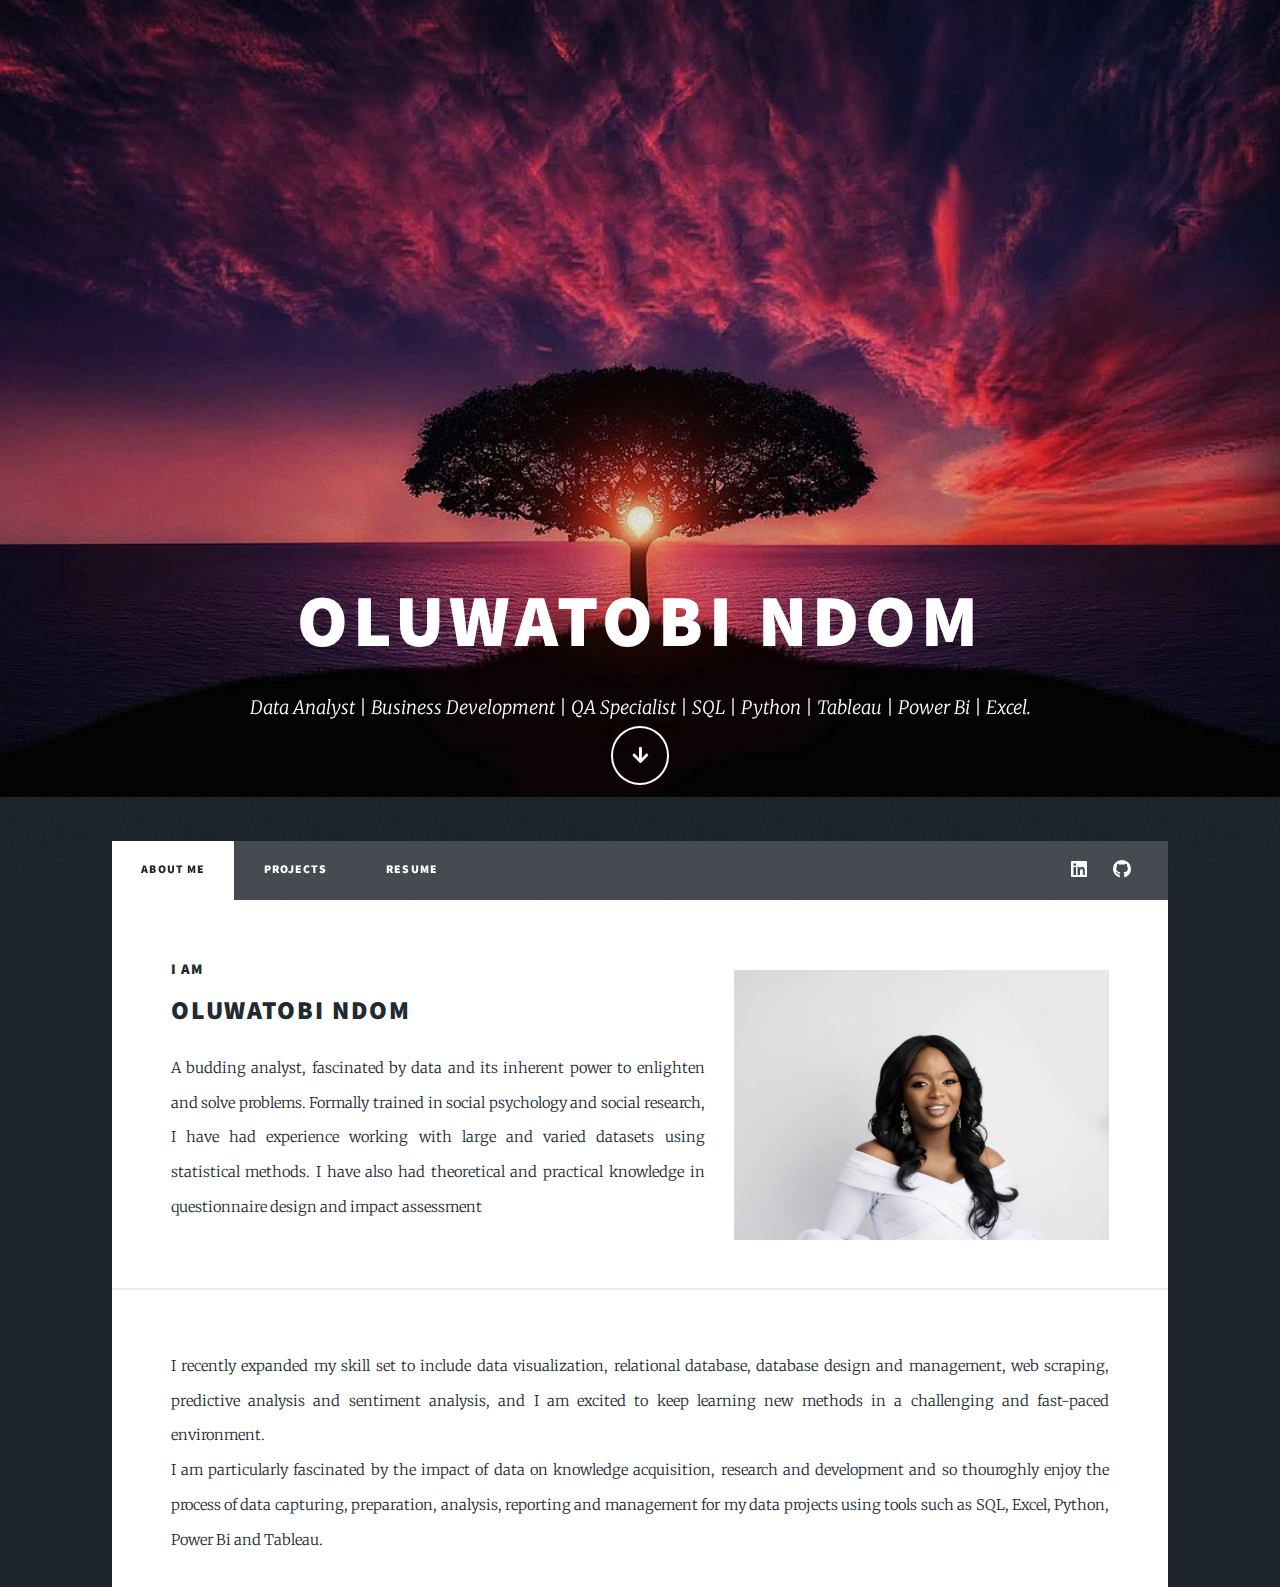
==== index.html @ 174c461f "Update index.html" ====
<!DOCTYPE HTML>

<html>
	<head>
		<title>Oluwatobi Ndom</title>
		<meta charset="utf-8" />
		<meta name="viewport" content="width=device-width, initial-scale=1, user-scalable=no" />
		<link rel="stylesheet" href="assets/css/main.css" />
		<noscript><link rel="stylesheet" href="assets/css/noscript.css" /></noscript>
	</head>
	<body class="is-preload">

		<!-- Wrapper -->
			<div id="wrapper" >

				<!-- Intro -->
					<div id="intro">
						<h1>Oluwatobi Ndom<br />
						</h1>
						<p>Data Analyst | Business Development | QA Specialist | SQL | Python | Tableau | Power Bi | Excel.
						<p>
								
						<ul class="actions">
							<li><a href="#header" class="button icon solid solo fa-arrow-down scrolly">Continue</a></li>
						</ul>
					</div>

				<!-- Header -->
					<header id="header">
						<a href="Index.html" class="logo">Oluwatobi Ndom</a>
					</header>

				<!-- Nav -->
					<nav id="nav">
						<ul class="links">
							<li class="active"><a href="Index.html">About Me</a></li>
							<li><a  href="Projects.html">Projects</a></li>
							<li><a  href="Resume.html">Resume</a></li>
						
						</ul>
						<ul class="icons">
							<li><a href="https://www.linkedin.com/in/oluwatobindom/" class="icon brands fa-linkedin"><span class="label">fa-linkedin</span></a></li>
							<li><a href="https://github.com/tobitoke" class="icon brands fa-github"><span class="label">GitHub</span></a></li>
		
						</ul>
					</nav>

				<!-- Main -->
				<div id="main">

					<!-- Post -->
					<section class="banner-area">
						<div class="container">
							<div class="row fullscreen align-items-left justify-content-between">
								<div class="col-lg-10 col-md-10 col-xs-10 banner-right">
									
								
								</div>
								<div class="col-lg-10 col-md-10 col-xs-10 banner-right align-self-right">
									<p><span class="image right"><img src="images/BeautyPlus.jpg" alt="" /></span>
										<h4>I am</h4>
		
									<h2 class="mt-10 mb-20">Oluwatobi ndom</h2>
									<p>
										A budding analyst, fascinated by data and its inherent power to enlighten and solve problems. Formally trained in social psychology and social research, I have had experience working with large and varied datasets using statistical methods. I have also had theoretical and practical knowledge in questionnaire design and impact assessment
									</p>
								</div>
							</div>
						</div>
					</section>

					

						
								<!-- Post -->
							<section>
							<p>I recently expanded my skill set to include data visualization, relational database, database design and management, web scraping, predictive analysis and sentiment analysis, and I am excited to keep learning new methods in a challenging and fast-paced environment. </p>
							<p>I am particularly fascinated by the impact of data on knowledge acquisition, research and development and so thouroghly enjoy the process of data capturing, preparation, analysis, reporting and management for my data projects using tools such as SQL, Excel, Python, Power Bi and Tableau.</p>
							</article>

						

				

		<!-- Scripts -->
			<script src="assets/js/jquery.min.js"></script>
			<script src="assets/js/jquery.scrollex.min.js"></script>
			<script src="assets/js/jquery.scrolly.min.js"></script>
			<script src="assets/js/browser.min.js"></script>
			<script src="assets/js/breakpoints.min.js"></script>
			<script src="assets/js/util.js"></script>
			<script src="assets/js/main.js"></script>

	</body>
</html>
---- assets/css/main.css ----
@import url(fontawesome-all.min.css);
@import url("https://fonts.googleapis.com/css?family=Merriweather:300,700,300italic,700italic|Source+Sans+Pro:900");

/*
	Massively by HTML5 UP
	html5up.net | @ajlkn
	Free for personal and commercial use under the CCA 3.0 license (html5up.net/license)
*/

html, body, div, span, applet, object,
iframe, h1, h2, h3, h4, h5, h6, p, blockquote,
pre, a, abbr, acronym, address, big, cite,
code, del, dfn, em, img, ins, kbd, q, s, samp,
small, strike, strong, sub, sup, tt, var, b,
u, i, center, dl, dt, dd, ol, ul, li, fieldset,
form, label, legend, table, caption, tbody,
tfoot, thead, tr, th, td, article, aside,
canvas, details, embed, figure, figcaption,
footer, header, hgroup, menu, nav, output, ruby,
section, summary, time, mark, audio, video {
	margin: 0;
	padding: 0;
	border: 0;
	font-size: 100%;
	font: inherit;
	vertical-align: baseline;}

article, aside, details, figcaption, figure,
footer, header, hgroup, menu, nav, section {
	display: block;}

body {
	line-height: 1;
}

ol, ul {
	list-style: none;
}

blockquote, q {
	quotes: none;
}

	blockquote:before, blockquote:after, q:before, q:after {
		content: '';
		content: none;
	}

table {
	border-collapse: collapse;
	border-spacing: 0;
}

body {
	-webkit-text-size-adjust: none;
}

mark {
	background-color: transparent;
	color: inherit;
}

input::-moz-focus-inner {
	border: 0;
	padding: 0;
}

input, select, textarea {
	-moz-appearance: none;
	-webkit-appearance: none;
	-ms-appearance: none;
	appearance: none;
}

/* Basic */

	@-ms-viewport {
		width: device-width;
	}

	body {
		-ms-overflow-style: scrollbar;
	}

	@media screen and (max-width: 480px) {

		html, body {
			min-width: 320px;
		}

	}

	html {
		box-sizing: border-box;
	}

	*, *:before, *:after {
		box-sizing: inherit;
	}

	body {
		background-color: #1e252d;
	}

		body.is-preload *, body.is-preload *:before, body.is-preload *:after {
			-moz-animation: none !important;
			-webkit-animation: none !important;
			-ms-animation: none !important;
			animation: none !important;
			-moz-transition: none !important;
			-webkit-transition: none !important;
			-ms-transition: none !important;
			transition: none !important;
		}

/* Type */

	html {
		font-size: 16pt;
	}

		@media screen and (max-width: 1680px) {

			html {
				font-size: 12pt;
			}

		}

		@media screen and (max-width: 1280px) {

			html {
				font-size: 11pt;
			}

		}

		@media screen and (max-width: 360px) {

			html {
				font-size: 10pt;
			}

		}

	body {
		color: #212931;
	}

	body, input, select, textarea {
		font-family: "Merriweather", Georgia, serif;
		font-weight: 300;
		font-size: 1rem;
		line-height: 2.375;
	}

	a {
		-moz-transition: color 0.2s ease-in-out, background-color 0.2s ease-in-out, border-color 0.2s ease-in-out, box-shadow 0.2s ease-in-out;
		-webkit-transition: color 0.2s ease-in-out, background-color 0.2s ease-in-out, border-color 0.2s ease-in-out, box-shadow 0.2s ease-in-out;
		-ms-transition: color 0.2s ease-in-out, background-color 0.2s ease-in-out, border-color 0.2s ease-in-out, box-shadow 0.2s ease-in-out;
		transition: color 0.2s ease-in-out, background-color 0.2s ease-in-out, border-color 0.2s ease-in-out, box-shadow 0.2s ease-in-out;
		border-bottom: dotted 1px;
		text-decoration: none;
	}

		a:hover {
			border-bottom-color: transparent;
		}

	strong, b {
		font-weight: 600;
	}

	em, i {
		font-style: italic;
	}

	p {
		text-align: justify;
		margin: 0 0 0 0;
	}

	h1, h2, h3, h4, h5, h6 {
		font-family: "Source Sans Pro", Helvetica, sans-serif;
		font-weight: 900;
		line-height: 1.5;
		letter-spacing: 0.075em;
		text-transform: uppercase;
		margin: 0 0 1rem 0;
	}

		h1 a, h2 a, h3 a, h4 a, h5 a, h6 a {
			border-bottom: 0;
			color: inherit;
			text-decoration: none;
		}

	h1 {
		font-size: 4rem;
		line-height: 1.1;
		margin: 0 0 2rem 0;
	}

	h2 {
		font-size: 1.75rem;
		line-height: 1.3;
		margin: 0 0 1.5rem 0;
	}

	h3 {
		font-size: 1.25rem;
		margin: 0 0 1.5rem 0;
	}

	h4 {
		font-size: 1rem;
	}

	h5 {
		font-size: 0.9rem;
	}

	h6 {
		font-size: 0.8rem;
	}

	sub {
		font-size: 0.8rem;
		position: relative;
		top: 0.5rem;
	}

	sup {
		font-size: 0.8rem;
		position: relative;
		top: -0.5rem;
	}

	blockquote {
		border-left: solid 4px;
		font-style: italic;
		margin: 0 0 2rem 0;
		padding: 0.5rem 0 0.5rem 2rem;
	}

	code {
		border: solid 2px;
		font-family: "Courier New", monospace;
		font-size: 0.9rem;
		margin: 0 0.25rem;
		padding: 0.25rem 0.65rem;
	}

	pre {
		-webkit-overflow-scrolling: touch;
		font-family: "Courier New", monospace;
		font-size: 0.9rem;
		margin: 0 0 2rem 0;
	}

		pre code {
			display: block;
			line-height: 1.75;
			padding: 1rem 1.5rem;
			overflow-x: auto;
		}

	hr {
		border: 0;
		border-bottom: solid 2px;
		margin: 3rem 0;
	}

		hr.major {
			margin: 5rem 0;
		}

	.align-left {
		text-align: left;
	}

	.align-center {
		text-align: center;
	}

	.align-right {
		text-align: right;
	}

	input, select, textarea {
		color: #212931;
	}

	a {
		color: #212931;
		border-bottom-color: rgba(33, 41, 49, 0.5);
	}

		a:hover {
			border-bottom-color: transparent;
			color: #18bfef !important;
		}

	strong, b {
		color: #212931;
	}

	h1, h2, h3, h4, h5, h6 {
		color: #212931;
	}

	blockquote {
		border-left-color: #eeeeee;
	}

	code {
		background: rgba(220, 220, 220, 0.25);
		border-color: #eeeeee;
	}

	hr {
		border-bottom-color: #eeeeee;
	}

/* Row */

	.row {
		display: flex;
		flex-wrap: wrap;
		box-sizing: border-box;
		align-items: stretch;
	}

		.row > * {
			box-sizing: border-box;
		}

		.row.gtr-uniform > * > :last-child {
			margin-bottom: 0;
		}

		.row.aln-left {
			justify-content: flex-start;
		}

		.row.aln-center {
			justify-content: center;
		}

		.row.aln-right {
			justify-content: flex-end;
		}

		.row.aln-top {
			align-items: flex-start;
		}

		.row.aln-middle {
			align-items: center;
		}

		.row.aln-bottom {
			align-items: flex-end;
		}

		.row > .imp {
			order: -1;
		}

		.row > .col-1 {
			width: 8.33333%;
		}

		.row > .off-1 {
			margin-left: 8.33333%;
		}

		.row > .col-2 {
			width: 16.66667%;
		}

		.row > .off-2 {
			margin-left: 16.66667%;
		}

		.row > .col-3 {
			width: 25%;
		}

		.row > .off-3 {
			margin-left: 25%;
		}

		.row > .col-4 {
			width: 33.33333%;
		}

		.row > .off-4 {
			margin-left: 33.33333%;
		}

		.row > .col-5 {
			width: 41.66667%;
		}

		.row > .off-5 {
			margin-left: 41.66667%;
		}

		.row > .col-6 {
			width: 50%;
		}

		.row > .off-6 {
			margin-left: 50%;
		}

		.row > .col-7 {
			width: 58.33333%;
		}

		.row > .off-7 {
			margin-left: 58.33333%;
		}

		.row > .col-8 {
			width: 66.66667%;
		}

		.row > .off-8 {
			margin-left: 66.66667%;
		}

		.row > .col-9 {
			width: 75%;
		}

		.row > .off-9 {
			margin-left: 75%;
		}

		.row > .col-10 {
			width: 83.33333%;
		}

		.row > .off-10 {
			margin-left: 83.33333%;
		}

		.row > .col-11 {
			width: 91.66667%;
		}

		.row > .off-11 {
			margin-left: 91.66667%;
		}

		.row > .col-12 {
			width: 100%;
		}

		.row > .off-12 {
			margin-left: 100%;
		}

		.row.gtr-0 {
			margin-top: 0;
			margin-left: 0rem;
		}

			.row.gtr-0 > * {
				padding: 0 0 0 0rem;
			}

			.row.gtr-0.gtr-uniform {
				margin-top: 0rem;
			}

				.row.gtr-0.gtr-uniform > * {
					padding-top: 0rem;
				}

		.row.gtr-25 {
			margin-top: 0;
			margin-left: -0.375rem;
		}

			.row.gtr-25 > * {
				padding: 0 0 0 0.375rem;
			}

			.row.gtr-25.gtr-uniform {
				margin-top: -0.375rem;
			}

				.row.gtr-25.gtr-uniform > * {
					padding-top: 0.375rem;
				}

		.row.gtr-50 {
			margin-top: 0;
			margin-left: -0.75rem;
		}

			.row.gtr-50 > * {
				padding: 0 0 0 0.75rem;
			}

			.row.gtr-50.gtr-uniform {
				margin-top: -0.75rem;
			}

				.row.gtr-50.gtr-uniform > * {
					padding-top: 0.75rem;
				}

		.row {
			margin-top: 0;
			margin-left: -1.5rem;
		}

			.row > * {
				padding: 0 0 0 1.5rem;
			}

			.row.gtr-uniform {
				margin-top: -1.5rem;
			}

				.row.gtr-uniform > * {
					padding-top: 1.5rem;
				}

		.row.gtr-150 {
			margin-top: 0;
			margin-left: -2.25rem;
		}

			.row.gtr-150 > * {
				padding: 0 0 0 2.25rem;
			}

			.row.gtr-150.gtr-uniform {
				margin-top: -2.25rem;
			}

				.row.gtr-150.gtr-uniform > * {
					padding-top: 2.25rem;
				}

		.row.gtr-200 {
			margin-top: 0;
			margin-left: -3rem;
		}

			.row.gtr-200 > * {
				padding: 0 0 0 3rem;
			}

			.row.gtr-200.gtr-uniform {
				margin-top: -3rem;
			}

				.row.gtr-200.gtr-uniform > * {
					padding-top: 3rem;
				}

		@media screen and (max-width: 1680px) {

			.row {
				display: flex;
				flex-wrap: wrap;
				box-sizing: border-box;
				align-items: stretch;
			}

				.row > * {
					box-sizing: border-box;
				}

				.row.gtr-uniform > * > :last-child {
					margin-bottom: 0;
				}

				.row.aln-left {
					justify-content: flex-start;
				}

				.row.aln-center {
					justify-content: center;
				}

				.row.aln-right {
					justify-content: flex-end;
				}

				.row.aln-top {
					align-items: flex-start;
				}

				.row.aln-middle {
					align-items: center;
				}

				.row.aln-bottom {
					align-items: flex-end;
				}

				.row > .imp-xlarge {
					order: -1;
				}

				.row > .col-1-xlarge {
					width: 8.33333%;
				}

				.row > .off-1-xlarge {
					margin-left: 8.33333%;
				}

				.row > .col-2-xlarge {
					width: 16.66667%;
				}

				.row > .off-2-xlarge {
					margin-left: 16.66667%;
				}

				.row > .col-3-xlarge {
					width: 25%;
				}

				.row > .off-3-xlarge {
					margin-left: 25%;
				}

				.row > .col-4-xlarge {
					width: 33.33333%;
				}

				.row > .off-4-xlarge {
					margin-left: 33.33333%;
				}

				.row > .col-5-xlarge {
					width: 41.66667%;
				}

				.row > .off-5-xlarge {
					margin-left: 41.66667%;
				}

				.row > .col-6-xlarge {
					width: 50%;
				}

				.row > .off-6-xlarge {
					margin-left: 50%;
				}

				.row > .col-7-xlarge {
					width: 58.33333%;
				}

				.row > .off-7-xlarge {
					margin-left: 58.33333%;
				}

				.row > .col-8-xlarge {
					width: 66.66667%;
				}

				.row > .off-8-xlarge {
					margin-left: 66.66667%;
				}

				.row > .col-9-xlarge {
					width: 75%;
				}

				.row > .off-9-xlarge {
					margin-left: 75%;
				}

				.row > .col-10-xlarge {
					width: 83.33333%;
				}

				.row > .off-10-xlarge {
					margin-left: 83.33333%;
				}

				.row > .col-11-xlarge {
					width: 91.66667%;
				}

				.row > .off-11-xlarge {
					margin-left: 91.66667%;
				}

				.row > .col-12-xlarge {
					width: 100%;
				}

				.row > .off-12-xlarge {
					margin-left: 100%;
				}

				.row.gtr-0 {
					margin-top: 0;
					margin-left: 0rem;
				}

					.row.gtr-0 > * {
						padding: 0 0 0 0rem;
					}

					.row.gtr-0.gtr-uniform {
						margin-top: 0rem;
					}

						.row.gtr-0.gtr-uniform > * {
							padding-top: 0rem;
						}

				.row.gtr-25 {
					margin-top: 0;
					margin-left: -0.375rem;
				}

					.row.gtr-25 > * {
						padding: 0 0 0 0.375rem;
					}

					.row.gtr-25.gtr-uniform {
						margin-top: -0.375rem;
					}

						.row.gtr-25.gtr-uniform > * {
							padding-top: 0.375rem;
						}

				.row.gtr-50 {
					margin-top: 0;
					margin-left: -0.75rem;
				}

					.row.gtr-50 > * {
						padding: 0 0 0 0.75rem;
					}

					.row.gtr-50.gtr-uniform {
						margin-top: -0.75rem;
					}

						.row.gtr-50.gtr-uniform > * {
							padding-top: 0.75rem;
						}

				.row {
					margin-top: 0;
					margin-left: -1.5rem;
				}

					.row > * {
						padding: 0 0 0 1.5rem;
					}

					.row.gtr-uniform {
						margin-top: -1.5rem;
					}

						.row.gtr-uniform > * {
							padding-top: 1.5rem;
						}

				.row.gtr-150 {
					margin-top: 0;
					margin-left: -2.25rem;
				}

					.row.gtr-150 > * {
						padding: 0 0 0 2.25rem;
					}

					.row.gtr-150.gtr-uniform {
						margin-top: -2.25rem;
					}

						.row.gtr-150.gtr-uniform > * {
							padding-top: 2.25rem;
						}

				.row.gtr-200 {
					margin-top: 0;
					margin-left: -3rem;
				}

					.row.gtr-200 > * {
						padding: 0 0 0 3rem;
					}

					.row.gtr-200.gtr-uniform {
						margin-top: -3rem;
					}

						.row.gtr-200.gtr-uniform > * {
							padding-top: 3rem;
						}

		}

		@media screen and (max-width: 1280px) {

			.row {
				display: flex;
				flex-wrap: wrap;
				box-sizing: border-box;
				align-items: stretch;
			}

				.row > * {
					box-sizing: border-box;
				}

				.row.gtr-uniform > * > :last-child {
					margin-bottom: 0;
				}

				.row.aln-left {
					justify-content: flex-start;
				}

				.row.aln-center {
					justify-content: center;
				}

				.row.aln-right {
					justify-content: flex-end;
				}

				.row.aln-top {
					align-items: flex-start;
				}

				.row.aln-middle {
					align-items: center;
				}

				.row.aln-bottom {
					align-items: flex-end;
				}

				.row > .imp-large {
					order: -1;
				}

				.row > .col-1-large {
					width: 8.33333%;
				}

				.row > .off-1-large {
					margin-left: 8.33333%;
				}

				.row > .col-2-large {
					width: 16.66667%;
				}

				.row > .off-2-large {
					margin-left: 16.66667%;
				}

				.row > .col-3-large {
					width: 25%;
				}

				.row > .off-3-large {
					margin-left: 25%;
				}

				.row > .col-4-large {
					width: 33.33333%;
				}

				.row > .off-4-large {
					margin-left: 33.33333%;
				}

				.row > .col-5-large {
					width: 41.66667%;
				}

				.row > .off-5-large {
					margin-left: 41.66667%;
				}

				.row > .col-6-large {
					width: 50%;
				}

				.row > .off-6-large {
					margin-left: 50%;
				}

				.row > .col-7-large {
					width: 58.33333%;
				}

				.row > .off-7-large {
					margin-left: 58.33333%;
				}

				.row > .col-8-large {
					width: 66.66667%;
				}

				.row > .off-8-large {
					margin-left: 66.66667%;
				}

				.row > .col-9-large {
					width: 75%;
				}

				.row > .off-9-large {
					margin-left: 75%;
				}

				.row > .col-10-large {
					width: 83.33333%;
				}

				.row > .off-10-large {
					margin-left: 83.33333%;
				}

				.row > .col-11-large {
					width: 91.66667%;
				}

				.row > .off-11-large {
					margin-left: 91.66667%;
				}

				.row > .col-12-large {
					width: 100%;
				}

				.row > .off-12-large {
					margin-left: 100%;
				}

				.row.gtr-0 {
					margin-top: 0;
					margin-left: 0rem;
				}

					.row.gtr-0 > * {
						padding: 0 0 0 0rem;
					}

					.row.gtr-0.gtr-uniform {
						margin-top: 0rem;
					}

						.row.gtr-0.gtr-uniform > * {
							padding-top: 0rem;
						}

				.row.gtr-25 {
					margin-top: 0;
					margin-left: -0.375rem;
				}

					.row.gtr-25 > * {
						padding: 0 0 0 0.375rem;
					}

					.row.gtr-25.gtr-uniform {
						margin-top: -0.375rem;
					}

						.row.gtr-25.gtr-uniform > * {
							padding-top: 0.375rem;
						}

				.row.gtr-50 {
					margin-top: 0;
					margin-left: -0.75rem;
				}

					.row.gtr-50 > * {
						padding: 0 0 0 0.75rem;
					}

					.row.gtr-50.gtr-uniform {
						margin-top: -0.75rem;
					}

						.row.gtr-50.gtr-uniform > * {
							padding-top: 0.75rem;
						}

				.row {
					margin-top: 0;
					margin-left: -1.5rem;
				}

					.row > * {
						padding: 0 0 0 1.5rem;
					}

					.row.gtr-uniform {
						margin-top: -1.5rem;
					}

						.row.gtr-uniform > * {
							padding-top: 1.5rem;
						}

				.row.gtr-150 {
					margin-top: 0;
					margin-left: -2.25rem;
				}

					.row.gtr-150 > * {
						padding: 0 0 0 2.25rem;
					}

					.row.gtr-150.gtr-uniform {
						margin-top: -2.25rem;
					}

						.row.gtr-150.gtr-uniform > * {
							padding-top: 2.25rem;
						}

				.row.gtr-200 {
					margin-top: 0;
					margin-left: -3rem;
				}

					.row.gtr-200 > * {
						padding: 0 0 0 3rem;
					}

					.row.gtr-200.gtr-uniform {
						margin-top: -3rem;
					}

						.row.gtr-200.gtr-uniform > * {
							padding-top: 3rem;
						}

		}

		@media screen and (max-width: 980px) {

			.row {
				display: flex;
				flex-wrap: wrap;
				box-sizing: border-box;
				align-items: stretch;
			}

				.row > * {
					box-sizing: border-box;
				}

				.row.gtr-uniform > * > :last-child {
					margin-bottom: 0;
				}

				.row.aln-left {
					justify-content: flex-start;
				}

				.row.aln-center {
					justify-content: center;
				}

				.row.aln-right {
					justify-content: flex-end;
				}

				.row.aln-top {
					align-items: flex-start;
				}

				.row.aln-middle {
					align-items: center;
				}

				.row.aln-bottom {
					align-items: flex-end;
				}

				.row > .imp-medium {
					order: -1;
				}

				.row > .col-1-medium {
					width: 8.33333%;
				}

				.row > .off-1-medium {
					margin-left: 8.33333%;
				}

				.row > .col-2-medium {
					width: 16.66667%;
				}

				.row > .off-2-medium {
					margin-left: 16.66667%;
				}

				.row > .col-3-medium {
					width: 25%;
				}

				.row > .off-3-medium {
					margin-left: 25%;
				}

				.row > .col-4-medium {
					width: 33.33333%;
				}

				.row > .off-4-medium {
					margin-left: 33.33333%;
				}

				.row > .col-5-medium {
					width: 41.66667%;
				}

				.row > .off-5-medium {
					margin-left: 41.66667%;
				}

				.row > .col-6-medium {
					width: 50%;
				}

				.row > .off-6-medium {
					margin-left: 50%;
				}

				.row > .col-7-medium {
					width: 58.33333%;
				}

				.row > .off-7-medium {
					margin-left: 58.33333%;
				}

				.row > .col-8-medium {
					width: 66.66667%;
				}

				.row > .off-8-medium {
					margin-left: 66.66667%;
				}

				.row > .col-9-medium {
					width: 75%;
				}

				.row > .off-9-medium {
					margin-left: 75%;
				}

				.row > .col-10-medium {
					width: 83.33333%;
				}

				.row > .off-10-medium {
					margin-left: 83.33333%;
				}

				.row > .col-11-medium {
					width: 91.66667%;
				}

				.row > .off-11-medium {
					margin-left: 91.66667%;
				}

				.row > .col-12-medium {
					width: 100%;
				}

				.row > .off-12-medium {
					margin-left: 100%;
				}

				.row.gtr-0 {
					margin-top: 0;
					margin-left: 0rem;
				}

					.row.gtr-0 > * {
						padding: 0 0 0 0rem;
					}

					.row.gtr-0.gtr-uniform {
						margin-top: 0rem;
					}

						.row.gtr-0.gtr-uniform > * {
							padding-top: 0rem;
						}

				.row.gtr-25 {
					margin-top: 0;
					margin-left: -0.375rem;
				}

					.row.gtr-25 > * {
						padding: 0 0 0 0.375rem;
					}

					.row.gtr-25.gtr-uniform {
						margin-top: -0.375rem;
					}

						.row.gtr-25.gtr-uniform > * {
							padding-top: 0.375rem;
						}

				.row.gtr-50 {
					margin-top: 0;
					margin-left: -0.75rem;
				}

					.row.gtr-50 > * {
						padding: 0 0 0 0.75rem;
					}

					.row.gtr-50.gtr-uniform {
						margin-top: -0.75rem;
					}

						.row.gtr-50.gtr-uniform > * {
							padding-top: 0.75rem;
						}

				.row {
					margin-top: 0;
					margin-left: -1.5rem;
				}

					.row > * {
						padding: 0 0 0 1.5rem;
					}

					.row.gtr-uniform {
						margin-top: -1.5rem;
					}

						.row.gtr-uniform > * {
							padding-top: 1.5rem;
						}

				.row.gtr-150 {
					margin-top: 0;
					margin-left: -2.25rem;
				}

					.row.gtr-150 > * {
						padding: 0 0 0 2.25rem;
					}

					.row.gtr-150.gtr-uniform {
						margin-top: -2.25rem;
					}

						.row.gtr-150.gtr-uniform > * {
							padding-top: 2.25rem;
						}

				.row.gtr-200 {
					margin-top: 0;
					margin-left: -3rem;
				}

					.row.gtr-200 > * {
						padding: 0 0 0 3rem;
					}

					.row.gtr-200.gtr-uniform {
						margin-top: -3rem;
					}

						.row.gtr-200.gtr-uniform > * {
							padding-top: 3rem;
						}

		}

		@media screen and (max-width: 736px) {

			.row {
				display: flex;
				flex-wrap: wrap;
				box-sizing: border-box;
				align-items: stretch;
			}

				.row > * {
					box-sizing: border-box;
				}

				.row.gtr-uniform > * > :last-child {
					margin-bottom: 0;
				}

				.row.aln-left {
					justify-content: flex-start;
				}

				.row.aln-center {
					justify-content: center;
				}

				.row.aln-right {
					justify-content: flex-end;
				}

				.row.aln-top {
					align-items: flex-start;
				}

				.row.aln-middle {
					align-items: center;
				}

				.row.aln-bottom {
					align-items: flex-end;
				}

				.row > .imp-small {
					order: -1;
				}

				.row > .col-1-small {
					width: 8.33333%;
				}

				.row > .off-1-small {
					margin-left: 8.33333%;
				}

				.row > .col-2-small {
					width: 16.66667%;
				}

				.row > .off-2-small {
					margin-left: 16.66667%;
				}

				.row > .col-3-small {
					width: 25%;
				}

				.row > .off-3-small {
					margin-left: 25%;
				}

				.row > .col-4-small {
					width: 33.33333%;
				}

				.row > .off-4-small {
					margin-left: 33.33333%;
				}

				.row > .col-5-small {
					width: 41.66667%;
				}

				.row > .off-5-small {
					margin-left: 41.66667%;
				}

				.row > .col-6-small {
					width: 50%;
				}

				.row > .off-6-small {
					margin-left: 50%;
				}

				.row > .col-7-small {
					width: 58.33333%;
				}

				.row > .off-7-small {
					margin-left: 58.33333%;
				}

				.row > .col-8-small {
					width: 66.66667%;
				}

				.row > .off-8-small {
					margin-left: 66.66667%;
				}

				.row > .col-9-small {
					width: 75%;
				}

				.row > .off-9-small {
					margin-left: 75%;
				}

				.row > .col-10-small {
					width: 83.33333%;
				}

				.row > .off-10-small {
					margin-left: 83.33333%;
				}

				.row > .col-11-small {
					width: 91.66667%;
				}

				.row > .off-11-small {
					margin-left: 91.66667%;
				}

				.row > .col-12-small {
					width: 100%;
				}

				.row > .off-12-small {
					margin-left: 100%;
				}

				.row.gtr-0 {
					margin-top: 0;
					margin-left: 0rem;
				}

					.row.gtr-0 > * {
						padding: 0 0 0 0rem;
					}

					.row.gtr-0.gtr-uniform {
						margin-top: 0rem;
					}

						.row.gtr-0.gtr-uniform > * {
							padding-top: 0rem;
						}

				.row.gtr-25 {
					margin-top: 0;
					margin-left: -0.375rem;
				}

					.row.gtr-25 > * {
						padding: 0 0 0 0.375rem;
					}

					.row.gtr-25.gtr-uniform {
						margin-top: -0.375rem;
					}

						.row.gtr-25.gtr-uniform > * {
							padding-top: 0.375rem;
						}

				.row.gtr-50 {
					margin-top: 0;
					margin-left: -0.75rem;
				}

					.row.gtr-50 > * {
						padding: 0 0 0 0.75rem;
					}

					.row.gtr-50.gtr-uniform {
						margin-top: -0.75rem;
					}

						.row.gtr-50.gtr-uniform > * {
							padding-top: 0.75rem;
						}

				.row {
					margin-top: 0;
					margin-left: -1.5rem;
				}

					.row > * {
						padding: 0 0 0 1.5rem;
					}

					.row.gtr-uniform {
						margin-top: -1.5rem;
					}

						.row.gtr-uniform > * {
							padding-top: 1.5rem;
						}

				.row.gtr-150 {
					margin-top: 0;
					margin-left: -2.25rem;
				}

					.row.gtr-150 > * {
						padding: 0 0 0 2.25rem;
					}

					.row.gtr-150.gtr-uniform {
						margin-top: -2.25rem;
					}

						.row.gtr-150.gtr-uniform > * {
							padding-top: 2.25rem;
						}

				.row.gtr-200 {
					margin-top: 0;
					margin-left: -3rem;
				}

					.row.gtr-200 > * {
						padding: 0 0 0 3rem;
					}

					.row.gtr-200.gtr-uniform {
						margin-top: -3rem;
					}

						.row.gtr-200.gtr-uniform > * {
							padding-top: 3rem;
						}

		}

		@media screen and (max-width: 480px) {

			.row {
				display: flex;
				flex-wrap: wrap;
				box-sizing: border-box;
				align-items: stretch;
			}

				.row > * {
					box-sizing: border-box;
				}

				.row.gtr-uniform > * > :last-child {
					margin-bottom: 0;
				}

				.row.aln-left {
					justify-content: flex-start;
				}

				.row.aln-center {
					justify-content: center;
				}

				.row.aln-right {
					justify-content: flex-end;
				}

				.row.aln-top {
					align-items: flex-start;
				}

				.row.aln-middle {
					align-items: center;
				}

				.row.aln-bottom {
					align-items: flex-end;
				}

				.row > .imp-xsmall {
					order: -1;
				}

				.row > .col-1-xsmall {
					width: 8.33333%;
				}

				.row > .off-1-xsmall {
					margin-left: 8.33333%;
				}

				.row > .col-2-xsmall {
					width: 16.66667%;
				}

				.row > .off-2-xsmall {
					margin-left: 16.66667%;
				}

				.row > .col-3-xsmall {
					width: 25%;
				}

				.row > .off-3-xsmall {
					margin-left: 25%;
				}

				.row > .col-4-xsmall {
					width: 33.33333%;
				}

				.row > .off-4-xsmall {
					margin-left: 33.33333%;
				}

				.row > .col-5-xsmall {
					width: 41.66667%;
				}

				.row > .off-5-xsmall {
					margin-left: 41.66667%;
				}

				.row > .col-6-xsmall {
					width: 50%;
				}

				.row > .off-6-xsmall {
					margin-left: 50%;
				}

				.row > .col-7-xsmall {
					width: 58.33333%;
				}

				.row > .off-7-xsmall {
					margin-left: 58.33333%;
				}

				.row > .col-8-xsmall {
					width: 66.66667%;
				}

				.row > .off-8-xsmall {
					margin-left: 66.66667%;
				}

				.row > .col-9-xsmall {
					width: 75%;
				}

				.row > .off-9-xsmall {
					margin-left: 75%;
				}

				.row > .col-10-xsmall {
					width: 83.33333%;
				}

				.row > .off-10-xsmall {
					margin-left: 83.33333%;
				}

				.row > .col-11-xsmall {
					width: 91.66667%;
				}

				.row > .off-11-xsmall {
					margin-left: 91.66667%;
				}

				.row > .col-12-xsmall {
					width: 100%;
				}

				.row > .off-12-xsmall {
					margin-left: 100%;
				}

				.row.gtr-0 {
					margin-top: 0;
					margin-left: 0rem;
				}

					.row.gtr-0 > * {
						padding: 0 0 0 0rem;
					}

					.row.gtr-0.gtr-uniform {
						margin-top: 0rem;
					}

						.row.gtr-0.gtr-uniform > * {
							padding-top: 0rem;
						}

				.row.gtr-25 {
					margin-top: 0;
					margin-left: -0.375rem;
				}

					.row.gtr-25 > * {
						padding: 0 0 0 0.375rem;
					}

					.row.gtr-25.gtr-uniform {
						margin-top: -0.375rem;
					}

						.row.gtr-25.gtr-uniform > * {
							padding-top: 0.375rem;
						}

				.row.gtr-50 {
					margin-top: 0;
					margin-left: -0.75rem;
				}

					.row.gtr-50 > * {
						padding: 0 0 0 0.75rem;
					}

					.row.gtr-50.gtr-uniform {
						margin-top: -0.75rem;
					}

						.row.gtr-50.gtr-uniform > * {
							padding-top: 0.75rem;
						}

				.row {
					margin-top: 0;
					margin-left: -1.5rem;
				}

					.row > * {
						padding: 0 0 0 1.5rem;
					}

					.row.gtr-uniform {
						margin-top: -1.5rem;
					}

						.row.gtr-uniform > * {
							padding-top: 1.5rem;
						}

				.row.gtr-150 {
					margin-top: 0;
					margin-left: -2.25rem;
				}

					.row.gtr-150 > * {
						padding: 0 0 0 2.25rem;
					}

					.row.gtr-150.gtr-uniform {
						margin-top: -2.25rem;
					}

						.row.gtr-150.gtr-uniform > * {
							padding-top: 2.25rem;
						}

				.row.gtr-200 {
					margin-top: 0;
					margin-left: -3rem;
				}

					.row.gtr-200 > * {
						padding: 0 0 0 3rem;
					}

					.row.gtr-200.gtr-uniform {
						margin-top: -3rem;
					}

						.row.gtr-200.gtr-uniform > * {
							padding-top: 3rem;
						}

		}

		@media screen and (max-width: 360px) {

			.row {
				display: flex;
				flex-wrap: wrap;
				box-sizing: border-box;
				align-items: stretch;
			}

				.row > * {
					box-sizing: border-box;
				}

				.row.gtr-uniform > * > :last-child {
					margin-bottom: 0;
				}

				.row.aln-left {
					justify-content: flex-start;
				}

				.row.aln-center {
					justify-content: center;
				}

				.row.aln-right {
					justify-content: flex-end;
				}

				.row.aln-top {
					align-items: flex-start;
				}

				.row.aln-middle {
					align-items: center;
				}

				.row.aln-bottom {
					align-items: flex-end;
				}

				.row > .imp-xxsmall {
					order: -1;
				}

				.row > .col-1-xxsmall {
					width: 8.33333%;
				}

				.row > .off-1-xxsmall {
					margin-left: 8.33333%;
				}

				.row > .col-2-xxsmall {
					width: 16.66667%;
				}

				.row > .off-2-xxsmall {
					margin-left: 16.66667%;
				}

				.row > .col-3-xxsmall {
					width: 25%;
				}

				.row > .off-3-xxsmall {
					margin-left: 25%;
				}

				.row > .col-4-xxsmall {
					width: 33.33333%;
				}

				.row > .off-4-xxsmall {
					margin-left: 33.33333%;
				}

				.row > .col-5-xxsmall {
					width: 41.66667%;
				}

				.row > .off-5-xxsmall {
					margin-left: 41.66667%;
				}

				.row > .col-6-xxsmall {
					width: 50%;
				}

				.row > .off-6-xxsmall {
					margin-left: 50%;
				}

				.row > .col-7-xxsmall {
					width: 58.33333%;
				}

				.row > .off-7-xxsmall {
					margin-left: 58.33333%;
				}

				.row > .col-8-xxsmall {
					width: 66.66667%;
				}

				.row > .off-8-xxsmall {
					margin-left: 66.66667%;
				}

				.row > .col-9-xxsmall {
					width: 75%;
				}

				.row > .off-9-xxsmall {
					margin-left: 75%;
				}

				.row > .col-10-xxsmall {
					width: 83.33333%;
				}

				.row > .off-10-xxsmall {
					margin-left: 83.33333%;
				}

				.row > .col-11-xxsmall {
					width: 91.66667%;
				}

				.row > .off-11-xxsmall {
					margin-left: 91.66667%;
				}

				.row > .col-12-xxsmall {
					width: 100%;
				}

				.row > .off-12-xxsmall {
					margin-left: 100%;
				}

				.row.gtr-0 {
					margin-top: 0;
					margin-left: 0rem;
				}

					.row.gtr-0 > * {
						padding: 0 0 0 0rem;
					}

					.row.gtr-0.gtr-uniform {
						margin-top: 0rem;
					}

						.row.gtr-0.gtr-uniform > * {
							padding-top: 0rem;
						}

				.row.gtr-25 {
					margin-top: 0;
					margin-left: -0.375rem;
				}

					.row.gtr-25 > * {
						padding: 0 0 0 0.375rem;
					}

					.row.gtr-25.gtr-uniform {
						margin-top: -0.375rem;
					}

						.row.gtr-25.gtr-uniform > * {
							padding-top: 0.375rem;
						}

				.row.gtr-50 {
					margin-top: 0;
					margin-left: -0.75rem;
				}

					.row.gtr-50 > * {
						padding: 0 0 0 0.75rem;
					}

					.row.gtr-50.gtr-uniform {
						margin-top: -0.75rem;
					}

						.row.gtr-50.gtr-uniform > * {
							padding-top: 0.75rem;
						}

				.row {
					margin-top: 0;
					margin-left: -1.5rem;
				}

					.row > * {
						padding: 0 0 0 1.5rem;
					}

					.row.gtr-uniform {
						margin-top: -1.5rem;
					}

						.row.gtr-uniform > * {
							padding-top: 1.5rem;
						}

				.row.gtr-150 {
					margin-top: 0;
					margin-left: -2.25rem;
				}

					.row.gtr-150 > * {
						padding: 0 0 0 2.25rem;
					}

					.row.gtr-150.gtr-uniform {
						margin-top: -2.25rem;
					}

						.row.gtr-150.gtr-uniform > * {
							padding-top: 2.25rem;
						}

				.row.gtr-200 {
					margin-top: 0;
					margin-left: -3rem;
				}

					.row.gtr-200 > * {
						padding: 0 0 0 3rem;
					}

					.row.gtr-200.gtr-uniform {
						margin-top: -3rem;
					}

						.row.gtr-200.gtr-uniform > * {
							padding-top: 3rem;
						}

		}

/* Box */

	.box {
		border: solid 2px;
		margin-bottom: 2rem;
		padding: 1.5rem;
	}

		.box > :last-child,
		.box > :last-child > :last-child,
		.box > :last-child > :last-child > :last-child {
			margin-bottom: 0;
		}

		.box.alt {
			border: 0;
			border-radius: 0;
			padding: 0;
		}

	.box {
		border-color: #eeeeee;
	}

/* Button */

	input[type="submit"],
	input[type="reset"],
	input[type="button"],
	button,
	.button {
		-moz-appearance: none;
		-webkit-appearance: none;
		-ms-appearance: none;
		appearance: none;
		-moz-transition: background-color 0.2s ease-in-out, box-shadow 0.2s ease-in-out, color 0.2s ease-in-out;
		-webkit-transition: background-color 0.2s ease-in-out, box-shadow 0.2s ease-in-out, color 0.2s ease-in-out;
		-ms-transition: background-color 0.2s ease-in-out, box-shadow 0.2s ease-in-out, color 0.2s ease-in-out;
		transition: background-color 0.2s ease-in-out, box-shadow 0.2s ease-in-out, color 0.2s ease-in-out;
		border: 0;
		border-radius: 0;
		cursor: pointer;
		display: inline-block;
		font-family: "Source Sans Pro", Helvetica, sans-serif;
		font-size: 0.8rem;
		font-weight: 900;
		letter-spacing: 0.075em;
		height: 3rem;
		line-height: 3rem;
		padding: 0 2rem;
		text-align: center;
		text-decoration: none;
		text-transform: uppercase;
		white-space: nowrap;
	}

		input[type="submit"].icon:before,
		input[type="reset"].icon:before,
		input[type="button"].icon:before,
		button.icon:before,
		.button.icon:before {
			margin-right: 0.5rem;
		}

		input[type="submit"].icon.solo,
		input[type="reset"].icon.solo,
		input[type="button"].icon.solo,
		button.icon.solo,
		.button.icon.solo {
			position: relative;
			width: 4rem;
			height: 4rem;
			line-height: 4rem;
			border-radius: 4rem;
			text-indent: 4rem;
			overflow: hidden;
			padding: 0;
			white-space: nowrap;
		}

			input[type="submit"].icon.solo:before,
			input[type="reset"].icon.solo:before,
			input[type="button"].icon.solo:before,
			button.icon.solo:before,
			.button.icon.solo:before {
				position: absolute;
				display: block;
				top: 0;
				left: 0;
				width: inherit;
				height: inherit;
				line-height: inherit;
				font-size: 1.25rem;
				margin-right: 0;
				text-align: center;
				text-indent: 0;
			}

		input[type="submit"].fit,
		input[type="reset"].fit,
		input[type="button"].fit,
		button.fit,
		.button.fit {
			width: 100%;
		}

		input[type="submit"].small,
		input[type="reset"].small,
		input[type="button"].small,
		button.small,
		.button.small {
			font-size: 0.7rem;
			height: 2.5rem;
			line-height: 2.5rem;
			padding: 0 1.5rem;
		}

		input[type="submit"].large,
		input[type="reset"].large,
		input[type="button"].large,
		button.large,
		.button.large {
			font-size: 0.9rem;
			height: 3.5rem;
			line-height: 3.5rem;
			padding: 0 2.75rem;
		}

		@media screen and (max-width: 980px) {

			input[type="submit"],
			input[type="reset"],
			input[type="button"],
			button,
			.button {
				font-size: 0.9rem;
				height: 3.25rem;
				line-height: 3.25rem;
			}

				input[type="submit"].large,
				input[type="reset"].large,
				input[type="button"].large,
				button.large,
				.button.large {
					font-size: 1rem;
					height: 3.75rem;
					line-height: 3.75rem;
				}

		}

		input[type="submit"].disabled, input[type="submit"]:disabled,
		input[type="reset"].disabled,
		input[type="reset"]:disabled,
		input[type="button"].disabled,
		input[type="button"]:disabled,
		button.disabled,
		button:disabled,
		.button.disabled,
		.button:disabled {
			pointer-events: none;
			opacity: 0.25;
		}

	input[type="submit"],
	input[type="reset"],
	input[type="button"],
	button,
	.button {
		background-color: transparent;
		box-shadow: inset 0 0 0 2px #212931;
		color: #212931 !important;
	}

		input[type="submit"]:hover,
		input[type="reset"]:hover,
		input[type="button"]:hover,
		button:hover,
		.button:hover {
			box-shadow: inset 0 0 0 2px #18bfef;
			color: #18bfef !important;
		}

		input[type="submit"].primary,
		input[type="reset"].primary,
		input[type="button"].primary,
		button.primary,
		.button.primary {
			background-color: #212931;
			box-shadow: none;
			color: #ffffff !important;
		}

			input[type="submit"].primary:hover,
			input[type="reset"].primary:hover,
			input[type="button"].primary:hover,
			button.primary:hover,
			.button.primary:hover {
				background-color: #18bfef;
			}

/* Form */

	form {
		margin: 0 0 2rem 0;
	}

		form > :last-child {
			margin-bottom: 0;
		}

		form > .fields {
			display: -moz-flex;
			display: -webkit-flex;
			display: -ms-flex;
			display: flex;
			-moz-flex-wrap: wrap;
			-webkit-flex-wrap: wrap;
			-ms-flex-wrap: wrap;
			flex-wrap: wrap;
			width: calc(100% + 3rem);
			margin: -1.5rem 0 2rem -1.5rem;
		}

			form > .fields > .field {
				-moz-flex-grow: 0;
				-webkit-flex-grow: 0;
				-ms-flex-grow: 0;
				flex-grow: 0;
				-moz-flex-shrink: 0;
				-webkit-flex-shrink: 0;
				-ms-flex-shrink: 0;
				flex-shrink: 0;
				padding: 1.5rem 0 0 1.5rem;
				width: calc(100% - 1.5rem);
			}

				form > .fields > .field.half {
					width: calc(50% - 0.75rem);
				}

				form > .fields > .field.third {
					width: calc(100%/3 - 0.5rem);
				}

				form > .fields > .field.quarter {
					width: calc(25% - 0.375rem);
				}

		@media screen and (max-width: 480px) {

			form > .fields {
				width: calc(100% + 3rem);
				margin: -1.5rem 0 2rem -1.5rem;
			}

				form > .fields > .field {
					padding: 1.5rem 0 0 1.5rem;
					width: calc(100% - 1.5rem);
				}

					form > .fields > .field.half {
						width: calc(100% - 1.5rem);
					}

					form > .fields > .field.third {
						width: calc(100% - 1.5rem);
					}

					form > .fields > .field.quarter {
						width: calc(100% - 1.5rem);
					}

		}

	label {
		display: block;
		font-family: "Source Sans Pro", Helvetica, sans-serif;
		font-weight: 900;
		line-height: 1.5;
		letter-spacing: 0.075em;
		font-size: 0.8rem;
		text-transform: uppercase;
		margin: 0 0 0.75rem 0;
	}

		@media screen and (max-width: 980px) {

			label {
				font-size: 0.9rem;
			}

		}

	input[type="text"],
	input[type="password"],
	input[type="email"],
	select,
	textarea {
		-moz-appearance: none;
		-webkit-appearance: none;
		-ms-appearance: none;
		appearance: none;
		background: transparent;
		border-radius: 0;
		border: solid 2px;
		color: inherit;
		display: block;
		outline: 0;
		padding: 0 1rem;
		text-decoration: none;
		width: 100%;
	}

		input[type="text"]:invalid,
		input[type="password"]:invalid,
		input[type="email"]:invalid,
		select:invalid,
		textarea:invalid {
			box-shadow: none;
		}

	select {
		background-size: 1.25rem;
		background-repeat: no-repeat;
		background-position: calc(100% - 1rem) center;
		height: 3rem;
		padding-right: 3rem;
		text-overflow: ellipsis;
	}

		select:focus::-ms-value {
			background-color: transparent;
		}

		select::-ms-expand {
			display: none;
		}

	input[type="text"],
	input[type="password"],
	input[type="email"],
	select {
		height: 3rem;
	}

	textarea {
		padding: 0.75rem 1rem;
	}

	input[type="checkbox"],
	input[type="radio"] {
		-moz-appearance: none;
		-webkit-appearance: none;
		-ms-appearance: none;
		appearance: none;
		display: block;
		float: left;
		margin-right: -2rem;
		opacity: 0;
		width: 1rem;
		z-index: -1;
	}

		input[type="checkbox"] + label,
		input[type="radio"] + label {
			text-decoration: none;
			cursor: pointer;
			display: inline-block;
			font-size: 1rem;
			letter-spacing: 0;
			font-family: "Merriweather", Georgia, serif;
			text-transform: none;
			font-weight: 300;
			padding-left: 2.8rem;
			padding-right: 1rem;
			position: relative;
		}

			input[type="checkbox"] + label:before,
			input[type="radio"] + label:before {
				-moz-osx-font-smoothing: grayscale;
				-webkit-font-smoothing: antialiased;
				display: inline-block;
				font-style: normal;
				font-variant: normal;
				text-rendering: auto;
				line-height: 1;
				text-transform: none !important;
				font-family: 'Font Awesome 5 Free';
				font-weight: 900;
			}

			input[type="checkbox"] + label:before,
			input[type="radio"] + label:before {
				border-radius: 0;
				border: solid 2px;
				content: '';
				display: inline-block;
				font-size: 0.8rem;
				height: 1.8rem;
				left: 0;
				line-height: 1.65rem;
				position: absolute;
				text-align: center;
				top: -0.125rem;
				width: 1.8rem;
			}

		input[type="checkbox"]:checked + label:before,
		input[type="radio"]:checked + label:before {
			content: '\f00c';
		}

	input[type="checkbox"] + label:before {
		border-radius: 0;
	}

	input[type="radio"] + label:before {
		border-radius: 100%;
	}

	::-webkit-input-placeholder {
		opacity: 1.0;
	}

	:-moz-placeholder {
		opacity: 1.0;
	}

	::-moz-placeholder {
		opacity: 1.0;
	}

	:-ms-input-placeholder {
		opacity: 1.0;
	}

	label {
		color: #212931;
	}

	input[type="text"],
	input[type="password"],
	input[type="email"],
	select,
	textarea {
		border-color: #eeeeee;
	}

		input[type="text"]:focus,
		input[type="password"]:focus,
		input[type="email"]:focus,
		select:focus,
		textarea:focus {
			border-color: #18bfef;
		}

	select {
		background-image: url("data:image/svg+xml;charset=utf8,%3Csvg xmlns='http://www.w3.org/2000/svg' width='40' height='40' preserveAspectRatio='none' viewBox='0 0 40 40'%3E%3Cpath d='M9.4,12.3l10.4,10.4l10.4-10.4c0.2-0.2,0.5-0.4,0.9-0.4c0.3,0,0.6,0.1,0.9,0.4l3.3,3.3c0.2,0.2,0.4,0.5,0.4,0.9 c0,0.4-0.1,0.6-0.4,0.9L20.7,31.9c-0.2,0.2-0.5,0.4-0.9,0.4c-0.3,0-0.6-0.1-0.9-0.4L4.3,17.3c-0.2-0.2-0.4-0.5-0.4-0.9 c0-0.4,0.1-0.6,0.4-0.9l3.3-3.3c0.2-0.2,0.5-0.4,0.9-0.4S9.1,12.1,9.4,12.3z' fill='%23eeeeee' /%3E%3C/svg%3E");
	}

		select option {
			background-color: #ffffff;
			color: #212931;
		}

	.select-wrapper:before {
		color: #eeeeee;
	}

	input[type="checkbox"] + label,
	input[type="radio"] + label {
		color: #212931;
	}

		input[type="checkbox"] + label:before,
		input[type="radio"] + label:before {
			border-color: #eeeeee;
		}

	input[type="checkbox"]:checked + label:before,
	input[type="radio"]:checked + label:before {
		background-color: #212931;
		border-color: #212931;
		color: #ffffff;
	}

	input[type="checkbox"]:focus + label:before,
	input[type="radio"]:focus + label:before {
		border-color: #18bfef;
	}

	::-webkit-input-placeholder {
		color: #909498 !important;
	}

	:-moz-placeholder {
		color: #909498 !important;
	}

	::-moz-placeholder {
		color: #909498 !important;
	}

	:-ms-input-placeholder {
		color: #909498 !important;
	}

	.formerize-placeholder {
		color: #909498 !important;
	}

/* Icon */

	.icon {
		text-decoration: none;
		border-bottom: none;
		position: relative;
	}

		.icon:before {
			-moz-osx-font-smoothing: grayscale;
			-webkit-font-smoothing: antialiased;
			display: inline-block;
			font-style: normal;
			font-variant: normal;
			text-rendering: auto;
			line-height: 1;
			text-transform: none !important;
			font-family: 'Font Awesome 5 Free';
			font-weight: 400;
		}

		.icon > .label {
			display: none;
		}

		.icon:before {
			line-height: inherit;
		}

		.icon.solid:before {
			font-weight: 900;
		}

		.icon.brands:before {
			font-family: 'Font Awesome 5 Brands';
		}

/* Image */

	.image {
		border: 0;
		display: inline-block;
		position: relative;
	}

		.image img {
			display: block;
		}

		.image.left, .image.right {
			max-width: 40%;
		}

			.image.left img, .image.right img {
				width: 100%;
			}

		.image.left {
			float: left;
			margin: 0 2rem 2rem 0;
			top: 0.75rem;
		}

		.image.right {
			float: right;
			margin: 0 0 2rem 2rem;
			top: 0.75rem;
		}

		.image.fit {
			display: block;
			margin: 2.5rem 0;
			width: 100%;
		}

			.image.fit:first-child {
				margin-top: 0;
			}

			.image.fit img {
				width: 100%;
			}

		.image.main {
			display: block;
			margin: 4rem 0;
			width: 100%;
		}

			.image.main:first-child {
				margin-top: 0;
			}

			.image.main img {
				width: 100%;
			}

		@media screen and (max-width: 736px) {

			.image.fit {
				margin: 2rem 0;
			}

			.image.main {
				margin: 2rem 0;
			}

		}

	a.image {
		overflow: hidden;
	}

		a.image img {
			-moz-transition: -moz-transform 0.2s ease-out;
			-webkit-transition: -webkit-transform 0.2s ease-out;
			-ms-transition: -ms-transform 0.2s ease-out;
			transition: transform 0.2s ease-out;
		}

		a.image:hover img {
			-moz-transform: scale(1.05);
			-webkit-transform: scale(1.05);
			-ms-transform: scale(1.05);
			transform: scale(1.05);
		}

/* Actions */

	ul.actions {
		display: -moz-flex;
		display: -webkit-flex;
		display: -ms-flex;
		display: flex;
		cursor: default;
		list-style: none;
		margin-left: -1rem;
		padding-left: 0;
	}

		ul.actions li {
			padding: 0 0 0 1rem;
			vertical-align: middle;
		}

		ul.actions.special {
			-moz-justify-content: center;
			-webkit-justify-content: center;
			-ms-justify-content: center;
			justify-content: center;
			width: 100%;
			margin-left: 0;
		}

			ul.actions.special li:first-child {
				padding-left: 0;
			}

		ul.actions.stacked {
			-moz-flex-direction: column;
			-webkit-flex-direction: column;
			-ms-flex-direction: column;
			flex-direction: column;
			margin-left: 0;
		}

			ul.actions.stacked li {
				padding: 1.3rem 0 0 0;
			}

				ul.actions.stacked li:first-child {
					padding-top: 0;
				}

		ul.actions.fit {
			width: calc(100% + 1rem);
		}

			ul.actions.fit li {
				-moz-flex-grow: 1;
				-webkit-flex-grow: 1;
				-ms-flex-grow: 1;
				flex-grow: 1;
				-moz-flex-shrink: 1;
				-webkit-flex-shrink: 1;
				-ms-flex-shrink: 1;
				flex-shrink: 1;
				width: 100%;
			}

				ul.actions.fit li > * {
					width: 100%;
				}

			ul.actions.fit.stacked {
				width: 100%;
			}

		@media screen and (max-width: 480px) {

			ul.actions:not(.fixed) {
				-moz-flex-direction: column;
				-webkit-flex-direction: column;
				-ms-flex-direction: column;
				flex-direction: column;
				margin-left: 0;
				width: 100% !important;
			}

				ul.actions:not(.fixed) li {
					-moz-flex-grow: 1;
					-webkit-flex-grow: 1;
					-ms-flex-grow: 1;
					flex-grow: 1;
					-moz-flex-shrink: 1;
					-webkit-flex-shrink: 1;
					-ms-flex-shrink: 1;
					flex-shrink: 1;
					padding: 1rem 0 0 0;
					text-align: center;
					width: 100%;
				}

					ul.actions:not(.fixed) li > * {
						width: 100%;
					}

					ul.actions:not(.fixed) li:first-child {
						padding-top: 0;
					}

					ul.actions:not(.fixed) li input[type="submit"],
					ul.actions:not(.fixed) li input[type="reset"],
					ul.actions:not(.fixed) li input[type="button"],
					ul.actions:not(.fixed) li button,
					ul.actions:not(.fixed) li .button {
						width: 100%;
					}

						ul.actions:not(.fixed) li input[type="submit"].icon:before,
						ul.actions:not(.fixed) li input[type="reset"].icon:before,
						ul.actions:not(.fixed) li input[type="button"].icon:before,
						ul.actions:not(.fixed) li button.icon:before,
						ul.actions:not(.fixed) li .button.icon:before {
							margin-left: -0.5rem;
						}

		}

/* Icons */

	ul.icons {
		cursor: default;
		list-style: none;
		padding-left: 0;
	}

		ul.icons li {
			display: inline-block;
			padding: 0 0.5rem 0 0;
			vertical-align: middle;
		}

			ul.icons li:last-child {
				padding-right: 0;
			}

			ul.icons li .icon:before {
				width: 2.25rem;
				height: 2.25rem;
				line-height: 2.25rem;
				display: inline-block;
				text-align: center;
				border-radius: 100%;
				font-size: 1.25rem;
			}

		ul.icons.alt li .icon:before {
			-moz-transition: color 0.2s ease-in-out, background-color 0.2s ease-in-out, border-color 0.2s ease-in-out, box-shadow 0.2s ease-in-out;
			-webkit-transition: color 0.2s ease-in-out, background-color 0.2s ease-in-out, border-color 0.2s ease-in-out, box-shadow 0.2s ease-in-out;
			-ms-transition: color 0.2s ease-in-out, background-color 0.2s ease-in-out, border-color 0.2s ease-in-out, box-shadow 0.2s ease-in-out;
			transition: color 0.2s ease-in-out, background-color 0.2s ease-in-out, border-color 0.2s ease-in-out, box-shadow 0.2s ease-in-out;
			font-size: 1rem;
		}

/* List */

	ol {
		list-style: decimal;
		margin: 0 0 0 0;
		padding-left: 1.25rem;
	}

		ol li {
			padding-left: 0.25rem;
		}

	ul {
		list-style: disc;
		margin: 0 0 1rem 0;
		padding-left: 1rem;
	}

		ul li {
			padding-left: 0.5rem;
		}

		ul.divided {
			list-style: none;
			padding-left: 0;
		}

			ul.divided li {
				border-top: solid 1px;
				padding: 0.5rem 0;
			}

				ul.divided li:first-child {
					border-top: 0;
					padding-top: 0;
				}

	dl {
		margin: 0 0 1rem 0;
	}

		dl dt {
			display: block;
			font-weight: 600;
			margin: 0 0 1rem 0;
		}

		dl dd {
			margin-left: 2rem;
		}

	ul.divided li {
		border-top-color: #eeeeee;
	}

	ul.icons li a.icon:hover:before {
		color: #18bfef;
	}

	ul.icons.alt li .icon:before {
		box-shadow: inset 0 0 0 2px #eeeeee;
	}

	ul.icons.alt li a.icon:hover:before {
		box-shadow: inset 0 0 0 2px #18bfef;
	}

/* Section/Article */

	section.special, article.special {
		text-align: center;
	}

	header {
		cursor: default;
	}

		header > .date {
			display: block;
			font-size: 0.8rem;
			height: 1;
			margin: 0 0 1rem 0;
			position: relative;
		}

		header > p {
			font-style: italic;
		}

		header > h1 + p {
			font-size: 1.1rem;
			margin-top: -0.5rem;
			line-height: 2;
		}

		header > h2 + p {
			font-size: 1rem;
			margin-top: -0.75rem;
		}

		header > h3 + p {
			font-size: 0.9rem;
			margin-top: -0.75rem;
		}

		header > h4 + p {
			font-size: 0.8rem;
			margin-top: -0.75rem;
		}

		header.major {
			margin: 0 0 0 0;
			text-align: center;
		}

			header.major > :last-child {
				margin-bottom: 0;
			}

			header.major > p {
				margin-top: 0;
				text-align: center;
			}

			header.major > .date {
				font-size: 1rem;
				margin: 0 0 4rem 0;
			}

				header.major > .date:before, header.major > .date:after {
					content: '';
					display: block;
					position: absolute;
					top: 50%;
					width: calc(50% - 6rem);
					border-top: solid 2px;
				}

				header.major > .date:before {
					left: 0;
				}

				header.major > .date:after {
					right: 0;
				}

		@media screen and (max-width: 980px) {

			header br {
				display: none;
			}

		}

		@media screen and (max-width: 736px) {

			header.major {
				margin: 0 0 2rem 0;
			}

		}

	header.major .date:before, header.major .date:after {
		border-top-color: #eeeeee;
	}

/* Table */

	.table-wrapper {
		-webkit-overflow-scrolling: touch;
		overflow-x: auto;
	}

	table {
		margin: 0 0 2rem 0;
		width: 100%;
	}

		table tbody tr {
			border: solid 1px;
			border-left: 0;
			border-right: 0;
		}

		table td {
			padding: 0.75rem 0.75rem;
		}

		table th {
			font-family: "Source Sans Pro", Helvetica, sans-serif;
			font-size: 0.8rem;
			font-weight: 900;
			letter-spacing: 0.075em;
			line-height: 1.5;
			padding: 0 0.75rem 0.75rem 0.75rem;
			text-align: left;
			text-transform: uppercase;
		}

			@media screen and (max-width: 980px) {

				table th {
					font-size: 0.9rem;
				}

			}

		table thead {
			border-bottom: solid 2px;
		}

		table tfoot {
			border-top: solid 2px;
		}

		table.alt {
			border-collapse: separate;
		}

			table.alt tbody tr td {
				border: solid 1px;
				border-left-width: 0;
				border-top-width: 0;
			}

				table.alt tbody tr td:first-child {
					border-left-width: 1px;
				}

			table.alt tbody tr:first-child td {
				border-top-width: 1px;
			}

			table.alt thead {
				border-bottom: 0;
			}

			table.alt tfoot {
				border-top: 0;
			}

	table tbody tr {
		border-color: #eeeeee;
	}

		table tbody tr:nth-child(2n + 1) {
			background-color: rgba(220, 220, 220, 0.25);
		}

	table th {
		color: #212931;
	}

	table thead {
		border-bottom-color: #eeeeee;
	}

	table tfoot {
		border-top-color: #eeeeee;
	}

	table.alt tbody tr td {
		border-color: #eeeeee;
	}

/* Pagination */

	.pagination {
		display: -moz-inline-flex;
		display: -webkit-inline-flex;
		display: -ms-inline-flex;
		display: inline-flex;
		-moz-user-select: none;
		-webkit-user-select: none;
		-ms-user-select: none;
		user-select: none;
		cursor: default;
		list-style: none;
		margin: 0 0 2rem 2px;
		padding: 0;
	}

		.pagination a, .pagination span {
			-moz-transition: background-color 0.2s ease-in-out, border-color 0.2s ease-in-out, box-shadow 0.2s ease-in-out, color 0.2s ease-in-out;
			-webkit-transition: background-color 0.2s ease-in-out, border-color 0.2s ease-in-out, box-shadow 0.2s ease-in-out, color 0.2s ease-in-out;
			-ms-transition: background-color 0.2s ease-in-out, border-color 0.2s ease-in-out, box-shadow 0.2s ease-in-out, color 0.2s ease-in-out;
			transition: background-color 0.2s ease-in-out, border-color 0.2s ease-in-out, box-shadow 0.2s ease-in-out, color 0.2s ease-in-out;
			border: solid 2px;
			display: inline-block;
			font-family: "Source Sans Pro", Helvetica, sans-serif;
			font-size: 0.8rem;
			font-weight: 900;
			height: 3rem;
			letter-spacing: 0.075em;
			line-height: calc(3rem - 4px);
			margin-left: -2px;
			min-width: 3rem;
			position: relative;
			text-align: center;
			text-decoration: none;
			text-transform: uppercase;
		}

		.pagination .next, .pagination .previous {
			text-decoration: none;
			padding: 0 1.75rem;
		}

			.pagination .next:before, .pagination .previous:before {
				-moz-osx-font-smoothing: grayscale;
				-webkit-font-smoothing: antialiased;
				display: inline-block;
				font-style: normal;
				font-variant: normal;
				text-rendering: auto;
				line-height: 1;
				text-transform: none !important;
				font-family: 'Font Awesome 5 Free';
				font-weight: 900;
			}

			.pagination .next:before, .pagination .previous:before {
				display: inline-block;
				color: inherit !important;
				line-height: inherit;
			}

		.pagination .previous:before {
			content: '\f104';
			margin-right: 0.9375em;
		}

		.pagination .next:before {
			content: '\f105';
			float: right;
			margin-left: 0.9375em;
		}

		@media screen and (max-width: 980px) {

			.pagination a, .pagination span {
				font-size: 0.9rem;
			}

		}

		@media screen and (max-width: 480px) {

			.pagination .page, .pagination .extra {
				display: none;
			}

		}

	.pagination a, .pagination span {
		border-color: #eeeeee;
	}

	.pagination a {
		color: #212931 !important;
	}

		.pagination a:hover {
			color: #18bfef !important;
			border-color: #18bfef;
			z-index: 1;
		}

			.pagination a:hover + a,
			.pagination a:hover + span {
				border-left-color: #18bfef;
			}

		.pagination a.active {
			background-color: #eeeeee;
		}

	.pagination span {
		color: #eeeeee;
	}

/* Wrapper */

	#wrapper {
		-moz-transition: opacity 0.5s ease;
		-webkit-transition: opacity 0.5s ease;
		-ms-transition: opacity 0.5s ease;
		transition: opacity 0.5s ease;
		position: relative;
		z-index: 1;
		overflow: hidden;
	}

		#wrapper > .bg {
			position: absolute;
			top: 0;
			left: 0;
			width: 100%;
			height: 100%;
			background-color: #212931;
			background-image: url("../../images/overlay.png"), linear-gradient(0deg, rgba(0, 0, 0, 0.1), rgba(0, 0, 0, 0.1)), url("../../images/bg.jpg");
			background-size: auto,								auto,														100% auto;
			background-position: center,								center,														top center;
			background-repeat: repeat,								no-repeat,													no-repeat;
			background-attachment: scroll,								scroll,														scroll;
			z-index: -1;
		}

			#wrapper > .bg.fixed {
				position: fixed;
				width: 100vw;
				height: 100vh;
			}

		#wrapper.fade-in:before {
			pointer-events: none;
			-moz-transition: opacity 1s ease-in-out;
			-webkit-transition: opacity 1s ease-in-out;
			-ms-transition: opacity 1s ease-in-out;
			transition: opacity 1s ease-in-out;
			-moz-transition-delay: 0.75s;
			-webkit-transition-delay: 0.75s;
			-ms-transition-delay: 0.75s;
			transition-delay: 0.75s;
			background: #1e252d;
			content: '';
			display: block;
			height: 100%;
			left: 0;
			opacity: 0;
			position: fixed;
			top: 0;
			width: 100%;
		}

		body.is-preload #wrapper.fade-in:before {
			opacity: 1;
		}

		@media screen and (orientation: portrait) {

			#wrapper > .bg {
				background-size: auto,								auto,														auto 175%;
			}

		}

/* Intro */

	#intro {
		color: #ffffff;
		padding: 8rem 4rem 6rem 4rem ;
		-moz-align-items: center;
		-webkit-align-items: center;
		-ms-align-items: center;
		align-items: center;
		display: -moz-flex;
		display: -webkit-flex;
		display: -ms-flex;
		display: flex;
		-moz-flex-direction: column;
		-webkit-flex-direction: column;
		-ms-flex-direction: column;
		flex-direction: column;
		-moz-justify-content: -moz-flex-end;
		-webkit-justify-content: -webkit-flex-end;
		-ms-justify-content: -ms-flex-end;
		justify-content: flex-end;
		-moz-transition: opacity 1s ease, -moz-transform 1s ease;
		-webkit-transition: opacity 1s ease, -webkit-transform 1s ease;
		-ms-transition: opacity 1s ease, -ms-transform 1s ease;
		transition: opacity 1s ease, transform 1s ease;
		position: relative;
		cursor: default;
		text-align: center;
		z-index: 1;
		min-height: 100vh;
	}

		#intro input, #intro select, #intro textarea {
			color: #ffffff;
		}

		#intro a {
			color: #ffffff;
			border-bottom-color: rgba(255, 255, 255, 0.5);
		}

			#intro a:hover {
				border-bottom-color: transparent;
				color: #18bfef !important;
			}

		#intro strong, #intro b {
			color: #ffffff;
		}

		#intro h1, #intro h2, #intro h3, #intro h4, #intro h5, #intro h6 {
			color: #ffffff;
		}

		#intro blockquote {
			border-left-color: #ffffff;
		}

		#intro code {
			background: rgba(255, 255, 255, 0.075);
			border-color: #ffffff;
		}

		#intro hr {
			border-bottom-color: #ffffff;
		}

		#intro input[type="submit"],
		#intro input[type="reset"],
		#intro input[type="button"],
		#intro button,
		#intro .button {
			background-color: transparent;
			box-shadow: inset 0 0 0 2px #ffffff;
			color: #ffffff !important;
		}

			#intro input[type="submit"]:hover,
			#intro input[type="reset"]:hover,
			#intro input[type="button"]:hover,
			#intro button:hover,
			#intro .button:hover {
				box-shadow: inset 0 0 0 2px #18bfef;
				color: #18bfef !important;
			}

			#intro input[type="submit"].primary,
			#intro input[type="reset"].primary,
			#intro input[type="button"].primary,
			#intro button.primary,
			#intro .button.primary {
				background-color: #ffffff;
				box-shadow: none;
				color: #1e252d !important;
			}

				#intro input[type="submit"].primary:hover,
				#intro input[type="reset"].primary:hover,
				#intro input[type="button"].primary:hover,
				#intro button.primary:hover,
				#intro .button.primary:hover {
					background-color: #18bfef;
				}

		#intro h1 {
			font-size: 5rem;
			line-height: 1;
		}

		#intro p {
			font-size: 1.25rem;
			font-style: italic;
			margin-top: -0.25rem;
			text-align: center;
		}

		#intro + #header {
			margin-top: -20rem;
		}

			#intro + #header .logo {
				-moz-transform: translateY(2rem);
				-webkit-transform: translateY(2rem);
				-ms-transform: translateY(2rem);
				transform: translateY(2rem);
				opacity: 0;
				visibility: hidden;
			}

		#intro.hidden {
			pointer-events: none;
			-moz-transform: translateY(2rem);
			-webkit-transform: translateY(2rem);
			-ms-transform: translateY(2rem);
			transform: translateY(2rem);
			-moz-transition: opacity 0.5s ease, -moz-transform 0.5s ease, visibility 0.5s;
			-webkit-transition: opacity 0.5s ease, -webkit-transform 0.5s ease, visibility 0.5s;
			-ms-transition: opacity 0.5s ease, -ms-transform 0.5s ease, visibility 0.5s;
			transition: opacity 0.5s ease, transform 0.5s ease, visibility 0.5s;
			opacity: 0;
			visibility: hidden;
		}

			#intro.hidden + #header .logo {
				-moz-transform: translateY(0);
				-webkit-transform: translateY(0);
				-ms-transform: translateY(0);
				transform: translateY(0);
				opacity: 1;
				visibility: visible;
			}

		body.is-preload #intro {
			-moz-transform: translateY(2rem);
			-webkit-transform: translateY(2rem);
			-ms-transform: translateY(2rem);
			transform: translateY(2rem);
			opacity: 0;
		}

			body.is-preload #intro:not(.hidden) + #header + #nav {
				-moz-transform: translateY(4rem);
				-webkit-transform: translateY(4rem);
				-ms-transform: translateY(4rem);
				transform: translateY(4rem);
				opacity: 0;
			}

		@media screen and (max-width: 980px) {

			#intro {
				padding: 4rem 4rem 2rem 4rem ;
				min-height: 90vh;
			}

				#intro p br {
					display: none;
				}

				#intro + #header {
					margin-top: -14rem;
				}

		}

		@media screen and (max-width: 736px) {

			#intro {
				padding: 3rem 2rem 1rem 2rem ;
				min-height: 80vh;
			}

				#intro h1 {
					font-size: 3.25rem;
					line-height: 1.1;
					margin-bottom: 1rem;
				}

				#intro p {
					font-size: 1rem;
					margin-top: 0rem;
				}

				#intro .actions {
					display: none;
				}

		}

/* Header */

	#header {
		color: #ffffff;
		-moz-align-items: center;
		-webkit-align-items: center;
		-ms-align-items: center;
		align-items: center;
		display: -moz-flex;
		display: -webkit-flex;
		display: -ms-flex;
		display: flex;
		-moz-flex-direction: column;
		-webkit-flex-direction: column;
		-ms-flex-direction: column;
		flex-direction: column;
		-moz-justify-content: -moz-flex-end;
		-webkit-justify-content: -webkit-flex-end;
		-ms-justify-content: -ms-flex-end;
		justify-content: flex-end;
		pointer-events: none;
		-moz-user-select: none;
		-webkit-user-select: none;
		-ms-user-select: none;
		user-select: none;
		height: 20rem;
		padding-bottom: 8rem;
		position: relative;
		text-align: center;
		z-index: 2;
	}

		#header input, #header select, #header textarea {
			color: #ffffff;
		}

		#header a {
			color: #ffffff;
			border-bottom-color: rgba(255, 255, 255, 0.5);
		}

			#header a:hover {
				border-bottom-color: transparent;
				color: #18bfef !important;
			}

		#header strong, #header b {
			color: #ffffff;
		}

		#header h1, #header h2, #header h3, #header h4, #header h5, #header h6 {
			color: #ffffff;
		}

		#header blockquote {
			border-left-color: #ffffff;
		}

		#header code {
			background: rgba(255, 255, 255, 0.075);
			border-color: #ffffff;
		}

		#header hr {
			border-bottom-color: #ffffff;
		}

		#header .logo {
			-moz-transition: border-color 0.2s ease-in-out, color 0.2s ease-in-out, opacity 0.5s ease, -moz-transform 0.5s ease, visibility 0.5s;
			-webkit-transition: border-color 0.2s ease-in-out, color 0.2s ease-in-out, opacity 0.5s ease, -webkit-transform 0.5s ease, visibility 0.5s;
			-ms-transition: border-color 0.2s ease-in-out, color 0.2s ease-in-out, opacity 0.5s ease, -ms-transform 0.5s ease, visibility 0.5s;
			transition: border-color 0.2s ease-in-out, color 0.2s ease-in-out, opacity 0.5s ease, transform 0.5s ease, visibility 0.5s;
			pointer-events: auto;
			border-style: solid;
			border-color: #ffffff;
			border-width: 5px !important;
			font-family: "Source Sans Pro", Helvetica, sans-serif;
			font-size: 2.25rem;
			font-weight: 900;
			letter-spacing: 0.075em;
			line-height: 1;
			padding: 1rem 1.75rem;
			text-transform: uppercase;
			visibility: visible;
		}

			#header .logo:hover {
				border-color: #18bfef !important;
				color: #18bfef !important;
			}

		@media screen and (max-width: 980px) {

			#header {
				height: 14rem;
				padding-bottom: 4rem;
			}

		}

		@media screen and (max-width: 736px) {

			#header {
				padding-bottom: 3rem;
			}

				#header .logo {
					font-size: 1.75rem;
					border-width: 3px !important;
				}

		}

/* Nav */

	#nav {
		color: #ffffff;
		display: -moz-flex;
		display: -webkit-flex;
		display: -ms-flex;
		display: flex;
		-moz-transition: -moz-transform 1s ease, opacity 1s ease;
		-webkit-transition: -webkit-transform 1s ease, opacity 1s ease;
		-ms-transition: -ms-transform 1s ease, opacity 1s ease;
		transition: transform 1s ease, opacity 1s ease;
		background: rgba(255, 255, 255, 0.175);
		height: 4rem;
		line-height: 4rem;
		margin: -4rem auto 0 auto;
		overflow: hidden;
		padding: 0 2rem 0 0;
		position: relative;
		width: calc(100% - 4rem);
		max-width: 72rem;
		z-index: 2;
	}

		#nav ul.divided li {
			border-top-color: #ffffff;
		}

		#nav ul.icons li a.icon:hover:before {
			color: #18bfef;
		}

		#nav ul.icons.alt li .icon:before {
			box-shadow: inset 0 0 0 2px #ffffff;
		}

		#nav ul.icons.alt li a.icon:hover:before {
			box-shadow: inset 0 0 0 2px #18bfef;
		}

		#nav input, #nav select, #nav textarea {
			color: #ffffff;
		}

		#nav a {
			color: #ffffff;
			border-bottom-color: rgba(255, 255, 255, 0.5);
		}

			#nav a:hover {
				border-bottom-color: transparent;
				color: #18bfef !important;
			}

		#nav strong, #nav b {
			color: #ffffff;
		}

		#nav h1, #nav h2, #nav h3, #nav h4, #nav h5, #nav h6 {
			color: #ffffff;
		}

		#nav blockquote {
			border-left-color: #ffffff;
		}

		#nav code {
			background: rgba(255, 255, 255, 0.075);
			border-color: #ffffff;
		}

		#nav hr {
			border-bottom-color: #ffffff;
		}

		#nav ul.links {
			display: -moz-flex;
			display: -webkit-flex;
			display: -ms-flex;
			display: flex;
			-moz-flex-grow: 1;
			-webkit-flex-grow: 1;
			-ms-flex-grow: 1;
			flex-grow: 1;
			-moz-flex-shrink: 1;
			-webkit-flex-shrink: 1;
			-ms-flex-shrink: 1;
			flex-shrink: 1;
			font-family: "Source Sans Pro", Helvetica, sans-serif;
			font-weight: 900;
			letter-spacing: 0.075em;
			list-style: none;
			margin-bottom: 0;
			padding-left: 0;
			text-transform: uppercase;
		}

			#nav ul.links li {
				display: block;
				padding-left: 0;
			}

				#nav ul.links li a {
					-moz-transition: background-color 0.2s ease-in-out, color 0.2s ease-in-out;
					-webkit-transition: background-color 0.2s ease-in-out, color 0.2s ease-in-out;
					-ms-transition: background-color 0.2s ease-in-out, color 0.2s ease-in-out;
					transition: background-color 0.2s ease-in-out, color 0.2s ease-in-out;
					display: block;
					font-size: 0.8rem;
					outline: none;
					padding: 0 2rem;
				}

					#nav ul.links li a:hover {
						color: inherit !important;
						background-color: rgba(255, 255, 255, 0.1);
					}

				#nav ul.links li.active {
					background-color: #ffffff;
				}

					#nav ul.links li.active a {
						color: #1e252d;
					}

						#nav ul.links li.active a:hover {
							color: #18bfef !important;
						}

		#nav ul.icons {
			-moz-flex-grow: 0;
			-webkit-flex-grow: 0;
			-ms-flex-grow: 0;
			flex-grow: 0;
			-moz-flex-shrink: 0;
			-webkit-flex-shrink: 0;
			-ms-flex-shrink: 0;
			flex-shrink: 0;
			margin-bottom: 0;
		}

		@media screen and (max-width: 980px) {

			#nav {
				display: none;
			}

		}

/* Main */

	#main {
		background-color: #ffffff;
		position: relative;
		margin: 0 auto;
		width: calc(100% - 4rem);
		max-width: 72rem;
		z-index: 2;
	}

		#main > * {
			padding: 4rem 4rem 2rem 4rem ;
			border-top: solid 2px #eeeeee;
			margin: 0;
		}

			#main > *:first-child {
				border-top: 0;
			}

		#main > footer {
			text-align: center;
		}

		#main > .post {
			padding: 8rem 8rem 6rem 8rem ;
		}

			#main > .post header.major > .date {
				margin-top: -2rem;
			}

			#main > .post header.major > h1, #main > .post header.major h2 {
				font-size: 4rem;
				line-height: 1.1;
				margin: 0 0 2rem 0;
			}

			#main > .post.featured {
				text-align: center;
			}

			@media screen and (max-width: 1280px) {

				#main > .post {
					padding: 6rem 4rem 4rem 4rem ;
				}

			}

			@media screen and (max-width: 736px) {

				#main > .post {
					padding: 4rem 2rem 2rem 2rem ;
				}

					#main > .post header.major > .date {
						margin-top: -1rem;
						margin-bottom: 2rem;
					}

					#main > .post header.major > h1, #main > .post header.major h2 {
						font-size: 2.5rem;
						line-height: 1.2;
						margin: 0 0 1.5rem 0;
					}

			}

		#main > .posts {
			display: -moz-flex;
			display: -webkit-flex;
			display: -ms-flex;
			display: flex;
			-moz-flex-wrap: wrap;
			-webkit-flex-wrap: wrap;
			-ms-flex-wrap: wrap;
			flex-wrap: wrap;
			-moz-align-items: -moz-stretch;
			-webkit-align-items: -webkit-stretch;
			-ms-align-items: -ms-stretch;
			align-items: stretch;
			text-align: center;
			width: 100%;
			padding: 0;
		}

			#main > .posts > * {
				-moz-flex-shrink: 1;
				-webkit-flex-shrink: 1;
				-ms-flex-shrink: 1;
				flex-shrink: 1;
				-moz-flex-grow: 0;
				-webkit-flex-grow: 0;
				-ms-flex-grow: 0;
				flex-grow: 0;
			}

			#main > .posts > * {
				width: 50%;
			}

			#main > .posts > * {
				padding: 4rem;
				width: 50%;
			}

			#main > .posts > article {
				border-color: #eeeeee;
				border-left-width: 2px;
				border-style: solid;
				border-top-width: 2px;
				text-align: center;
			}

				#main > .posts > article > :last-child {
					margin-bottom: 0;
				}

				#main > .posts > article:nth-child(2n - 1) {
					border-left-width: 0;
				}

				#main > .posts > article:nth-child(-n + 2) {
					border-top-width: 0;
				}

			@media screen and (max-width: 980px) {

				#main > .posts > * {
					width: 50%;
				}

				#main > .posts > * {
					padding: 2.5rem;
					width: 50%;
				}

			}

			@media screen and (max-width: 736px) {

				#main > .posts > * {
					width: 100%;
				}

				#main > .posts > * {
					padding: 2rem;
					width: 100%;
				}

				#main > .posts > article:nth-child(2n - 1) {
					border-left-width: 2px;
				}

				#main > .posts > article:nth-child(-n + 2) {
					border-top-width: 2px;
				}

				#main > .posts > article:nth-child(n) {
					border-left-width: 0;
				}

				#main > .posts > article:nth-child(-n + 1) {
					border-top-width: 0;
				}

				#main > .posts > article .image {
					max-width: 25rem;
					margin-left: auto;
					margin-right: auto;
				}

			}

		@media screen and (max-width: 736px) {

			#main > * {
				padding: 2rem 2rem 0.1rem 2rem ;
			}

		}

		@media screen and (max-width: 480px) {

			#main {
				width: 100%;
			}

		}

/* Footer */

	#footer {
		color: #717981;
		display: -moz-flex;
		display: -webkit-flex;
		display: -ms-flex;
		display: flex;
		background-color: #f5f5f5;
		color: #909498;
		cursor: default;
		position: relative;
		margin: 0 auto;
		width: calc(100% - 4rem);
		max-width: 72rem;
		z-index: 2;
	}

		#footer input, #footer select, #footer textarea {
			color: #717981;
		}

		#footer a {
			color: #717981;
			border-bottom-color: rgba(113, 121, 129, 0.5);
		}

			#footer a:hover {
				border-bottom-color: transparent;
				color: #18bfef !important;
			}

		#footer strong, #footer b {
			color: #717981;
		}

		#footer h1, #footer h2, #footer h3, #footer h4, #footer h5, #footer h6 {
			color: #717981;
		}

		#footer blockquote {
			border-left-color: #e2e2e2;
		}

		#footer code {
			background: rgba(220, 220, 220, 0.5);
			border-color: #e2e2e2;
		}

		#footer hr {
			border-bottom-color: #e2e2e2;
		}

		#footer .box {
			border-color: #e2e2e2;
		}

		#footer input[type="submit"],
		#footer input[type="reset"],
		#footer input[type="button"],
		#footer button,
		#footer .button {
			background-color: transparent;
			box-shadow: inset 0 0 0 2px #717981;
			color: #717981 !important;
		}

			#footer input[type="submit"]:hover,
			#footer input[type="reset"]:hover,
			#footer input[type="button"]:hover,
			#footer button:hover,
			#footer .button:hover {
				box-shadow: inset 0 0 0 2px #18bfef;
				color: #18bfef !important;
			}

			#footer input[type="submit"].primary,
			#footer input[type="reset"].primary,
			#footer input[type="button"].primary,
			#footer button.primary,
			#footer .button.primary {
				background-color: #717981;
				box-shadow: none;
				color: #f5f5f5 !important;
			}

				#footer input[type="submit"].primary:hover,
				#footer input[type="reset"].primary:hover,
				#footer input[type="button"].primary:hover,
				#footer button.primary:hover,
				#footer .button.primary:hover {
					background-color: #18bfef;
				}

		#footer label {
			color: #717981;
		}

		#footer input[type="text"],
		#footer input[type="password"],
		#footer input[type="email"],
		#footer select,
		#footer textarea {
			border-color: #e2e2e2;
		}

			#footer input[type="text"]:focus,
			#footer input[type="password"]:focus,
			#footer input[type="email"]:focus,
			#footer select:focus,
			#footer textarea:focus {
				border-color: #18bfef;
			}

		#footer select {
			background-image: url("data:image/svg+xml;charset=utf8,%3Csvg xmlns='http://www.w3.org/2000/svg' width='40' height='40' preserveAspectRatio='none' viewBox='0 0 40 40'%3E%3Cpath d='M9.4,12.3l10.4,10.4l10.4-10.4c0.2-0.2,0.5-0.4,0.9-0.4c0.3,0,0.6,0.1,0.9,0.4l3.3,3.3c0.2,0.2,0.4,0.5,0.4,0.9 c0,0.4-0.1,0.6-0.4,0.9L20.7,31.9c-0.2,0.2-0.5,0.4-0.9,0.4c-0.3,0-0.6-0.1-0.9-0.4L4.3,17.3c-0.2-0.2-0.4-0.5-0.4-0.9 c0-0.4,0.1-0.6,0.4-0.9l3.3-3.3c0.2-0.2,0.5-0.4,0.9-0.4S9.1,12.1,9.4,12.3z' fill='%23e2e2e2' /%3E%3C/svg%3E");
		}

			#footer select option {
				background-color: #f5f5f5;
				color: #717981;
			}

		#footer .select-wrapper:before {
			color: #e2e2e2;
		}

		#footer input[type="checkbox"] + label,
		#footer input[type="radio"] + label {
			color: #717981;
		}

			#footer input[type="checkbox"] + label:before,
			#footer input[type="radio"] + label:before {
				border-color: #e2e2e2;
			}

		#footer input[type="checkbox"]:checked + label:before,
		#footer input[type="radio"]:checked + label:before {
			background-color: #717981;
			border-color: #717981;
			color: #f5f5f5;
		}

		#footer input[type="checkbox"]:focus + label:before,
		#footer input[type="radio"]:focus + label:before {
			border-color: #18bfef;
		}

		#footer ::-webkit-input-placeholder {
			color: #b3b7bb !important;
		}

		#footer :-moz-placeholder {
			color: #b3b7bb !important;
		}

		#footer ::-moz-placeholder {
			color: #b3b7bb !important;
		}

		#footer :-ms-input-placeholder {
			color: #b3b7bb !important;
		}

		#footer .formerize-placeholder {
			color: #b3b7bb !important;
		}

		#footer ul.divided li {
			border-top-color: #e2e2e2;
		}

		#footer ul.icons li a.icon:hover:before {
			color: #18bfef;
		}

		#footer ul.icons.alt li .icon:before {
			box-shadow: inset 0 0 0 2px #e2e2e2;
		}

		#footer ul.icons.alt li a.icon:hover:before {
			box-shadow: inset 0 0 0 2px #18bfef;
		}

		#footer header.major .date:before, #footer header.major .date:after {
			border-top-color: #e2e2e2;
		}

		#footer table tbody tr {
			border-color: #e2e2e2;
		}

			#footer table tbody tr:nth-child(2n + 1) {
				background-color: rgba(220, 220, 220, 0.5);
			}

		#footer table th {
			color: #717981;
		}

		#footer table thead {
			border-bottom-color: #e2e2e2;
		}

		#footer table tfoot {
			border-top-color: #e2e2e2;
		}

		#footer table.alt tbody tr td {
			border-color: #e2e2e2;
		}

		#footer .pagination a, #footer .pagination span {
			border-color: #e2e2e2;
		}

		#footer .pagination a {
			color: #717981 !important;
		}

			#footer .pagination a:hover {
				color: #18bfef !important;
				border-color: #18bfef;
				z-index: 1;
			}

				#footer .pagination a:hover + a,
				#footer .pagination a:hover + span {
					border-left-color: #18bfef;
				}

			#footer .pagination a.active {
				background-color: #e2e2e2;
			}

		#footer .pagination span {
			color: #e2e2e2;
		}

		#footer > section {
			-moz-flex-basis: 50%;
			-webkit-flex-basis: 50%;
			-ms-flex-basis: 50%;
			flex-basis: 50%;
			-moz-flex-grow: 1;
			-webkit-flex-grow: 1;
			-ms-flex-grow: 1;
			flex-grow: 1;
			-moz-flex-shrink: 1;
			-webkit-flex-shrink: 1;
			-ms-flex-shrink: 1;
			flex-shrink: 1;
			padding: 4rem 4rem 2rem 4rem ;
			border-left: solid 2px #e2e2e2;
		}

			#footer > section:first-child {
				border-left: 0;
			}

			#footer > section.split {
				display: -moz-flex;
				display: -webkit-flex;
				display: -ms-flex;
				display: flex;
				-moz-flex-direction: column;
				-webkit-flex-direction: column;
				-ms-flex-direction: column;
				flex-direction: column;
				padding: 0;
			}

				#footer > section.split > section {
					padding: 3rem 4rem 1rem 4rem ;
					border-top: solid 2px #e2e2e2;
				}

					#footer > section.split > section:first-child {
						padding: 5rem 4rem 1rem 4rem ;
						border-top: 0;
					}

					#footer > section.split > section:last-child {
						padding: 3rem 4rem 3rem 4rem ;
					}

				#footer > section.split.contact > section {
					display: -moz-flex;
					display: -webkit-flex;
					display: -ms-flex;
					display: flex;
					-moz-align-items: center;
					-webkit-align-items: center;
					-ms-align-items: center;
					align-items: center;
					padding: 3.15rem 4rem;
				}

					#footer > section.split.contact > section > * {
						margin-bottom: 0;
					}

					#footer > section.split.contact > section > :first-child {
						-moz-flex-shrink: 0;
						-webkit-flex-shrink: 0;
						-ms-flex-shrink: 0;
						flex-shrink: 0;
						-moz-flex-grow: 0;
						-webkit-flex-grow: 0;
						-ms-flex-grow: 0;
						flex-grow: 0;
						width: 6rem;
					}

					#footer > section.split.contact > section > :last-child {
						-moz-flex-shrink: 1;
						-webkit-flex-shrink: 1;
						-ms-flex-shrink: 1;
						flex-shrink: 1;
						-moz-flex-grow: 1;
						-webkit-flex-grow: 1;
						-ms-flex-grow: 1;
						flex-grow: 1;
					}

					#footer > section.split.contact > section:first-child {
						padding: 4rem 4rem 3rem 4rem;
					}

					#footer > section.split.contact > section:last-child {
						padding: 3rem 4rem 4rem 4rem;
					}

					#footer > section.split.contact > section.alt {
						-moz-align-items: -moz-flex-start;
						-webkit-align-items: -webkit-flex-start;
						-ms-align-items: -ms-flex-start;
						align-items: flex-start;
					}

						#footer > section.split.contact > section.alt > :last-child {
							margin-top: -0.325rem;
						}

		#footer form label,
		#footer h3,
		#footer p {
			font-size: 0.8rem;
		}

		@media screen and (max-width: 980px) {

			#footer {
				display: block;
			}

				#footer > section {
					border-top: solid 2px #e2e2e2;
				}

					#footer > section:first-child {
						border-top: 0;
					}

					#footer > section.split > section {
						padding: 4rem 4rem 2rem 4rem ;
					}

						#footer > section.split > section:first-child {
							padding: 4rem 4rem 2rem 4rem ;
						}

						#footer > section.split > section:last-child {
							padding: 4rem 4rem 2rem 4rem ;
						}

					#footer > section.split.contact > section {
						padding: 4rem;
					}

						#footer > section.split.contact > section:first-child {
							padding: 4rem;
						}

						#footer > section.split.contact > section:last-child {
							padding: 4rem;
						}

				#footer form label,
				#footer h3,
				#footer p {
					font-size: 0.9rem;
				}

		}

		@media screen and (max-width: 736px) {

			#footer > section {
				padding: 2rem 2rem 0.1rem 2rem ;
			}

				#footer > section.split > section {
					padding: 2rem 2rem 0.1rem 2rem ;
				}

					#footer > section.split > section:first-child {
						padding: 2rem 2rem 0.1rem 2rem ;
					}

					#footer > section.split > section:last-child {
						padding: 2rem 2rem 0.1rem 2rem ;
					}

				#footer > section.split.contact > section {
					padding: 2rem;
				}

					#footer > section.split.contact > section:first-child {
						padding: 2rem;
					}

					#footer > section.split.contact > section:last-child {
						padding: 2rem;
					}

		}

		@media screen and (max-width: 480px) {

			#footer {
				width: 100%;
			}

		}

	#copyright {
		color: #ffffff;
		position: relative;
		/* color: rgba(255, 255, 255, 0.25); */
		color:black;
		cursor: default;
		font-family: "Source Sans Pro", Helvetica, sans-serif;
		font-size: 0.8rem;
		font-weight: 900;
		letter-spacing: 0.075em;
		line-height: 1.5;
		text-align: center;
		text-transform: uppercase;
		margin: 4rem auto 8rem auto;
		width: calc(100% - 4rem);
		max-width: 72rem;
		z-index: 2;
	}

		#copyright input, #copyright select, #copyright textarea {
			color: #ffffff;
		}

		#copyright a {
			color: #ffffff;
			border-bottom-color: rgba(255, 255, 255, 0.5);
		}

			#copyright a:hover {
				border-bottom-color: transparent;
				color: #18bfef !important;
			}

		#copyright strong, #copyright b {
			color: #ffffff;
		}

		#copyright h1, #copyright h2, #copyright h3, #copyright h4, #copyright h5, #copyright h6 {
			color: #ffffff;
		}

		#copyright blockquote {
			border-left-color: #ffffff;
		}

		#copyright code {
			background: rgba(255, 255, 255, 0.075);
			border-color: #ffffff;
		}

		#copyright hr {
			border-bottom-color: #ffffff;
		}

		#copyright a {
			color: inherit;
			border-bottom-color: inherit;
		}

		#copyright ul {
			list-style: none;
			margin: 0;
			padding-left: 0;
		}

			#copyright ul li {
				border-left: solid 2px;
				display: inline-block;
				line-height: 1;
				margin-left: 1rem;
				padding-left: 1rem;
			}

				#copyright ul li:first-child {
					border-left: 0;
					margin-left: 0;
					padding-left: 0;
				}

		@media screen and (max-width: 1280px) {

			#copyright {
				margin: 4rem auto;
			}

		}

		@media screen and (max-width: 480px) {

			#copyright ul li {
				border-left: 0;
				margin: 1rem 0 0 0;
				padding-left: 0;
				display: block;
			}

				#copyright ul li:first-child {
					margin-top: 0;
				}

		}

/* Nav Panel */

	#navPanelToggle {
		text-decoration: none;
		-moz-transition: color 0.2s ease-in-out, background-color 0.2s ease-in-out, box-shadow 0.2s ease-in-out;
		-webkit-transition: color 0.2s ease-in-out, background-color 0.2s ease-in-out, box-shadow 0.2s ease-in-out;
		-ms-transition: color 0.2s ease-in-out, background-color 0.2s ease-in-out, box-shadow 0.2s ease-in-out;
		transition: color 0.2s ease-in-out, background-color 0.2s ease-in-out, box-shadow 0.2s ease-in-out;
		display: none;
		position: fixed;
		top: 0.75rem;
		right: 0.75rem;
		border: 0;
		color: #ffffff;
		font-family: "Source Sans Pro", Helvetica, sans-serif;
		font-size: 0.9rem;
		font-weight: 900;
		letter-spacing: 0.075em;
		padding: 0.375rem 1.25rem;
		text-transform: uppercase;
		z-index: 10001;
	}

		#navPanelToggle:before {
			-moz-osx-font-smoothing: grayscale;
			-webkit-font-smoothing: antialiased;
			display: inline-block;
			font-style: normal;
			font-variant: normal;
			text-rendering: auto;
			line-height: 1;
			text-transform: none !important;
			font-family: 'Font Awesome 5 Free';
			font-weight: 900;
		}

		#navPanelToggle:before {
			content: '\f0c9';
			margin-right: 0.5rem;
		}

		#navPanelToggle.alt {
			background-color: rgba(255, 255, 255, 0.875);
			box-shadow: 0 0.125rem 0.75rem 0 rgba(30, 37, 45, 0.25);
			color: #212931;
		}

			#navPanelToggle.alt:hover {
				background-color: #ffffff;
			}

		@media screen and (max-width: 980px) {

			#navPanelToggle {
				display: block;
			}

		}

		@media screen and (max-width: 736px) {

			#navPanelToggle {
				font-size: 0.8rem;
				padding: 0.25rem 1rem;
			}

		}

	#navPanel {
		-moz-transform: translateX(20rem);
		-webkit-transform: translateX(20rem);
		-ms-transform: translateX(20rem);
		transform: translateX(20rem);
		-moz-transition: -moz-transform 0.5s ease, box-shadow 0.5s ease, visibility 0.5s;
		-webkit-transition: -webkit-transform 0.5s ease, box-shadow 0.5s ease, visibility 0.5s;
		-ms-transition: -ms-transform 0.5s ease, box-shadow 0.5s ease, visibility 0.5s;
		transition: transform 0.5s ease, box-shadow 0.5s ease, visibility 0.5s;
		display: none;
		-webkit-overflow-scrolling: touch;
		background: #ffffff;
		box-shadow: none;
		color: #212931;
		height: 100%;
		max-width: 80%;
		overflow-y: auto;
		padding: 3rem 2rem;
		position: fixed;
		right: 0;
		top: 0;
		visibility: hidden;
		width: 20rem;
		z-index: 10002;
	}

		#navPanel .links {
			list-style: none;
			padding-left: 0;
		}

			#navPanel .links li {
				border-top: solid 2px #eeeeee;
			}

				#navPanel .links li a {
					border-bottom: 0;
					display: block;
					font-family: "Source Sans Pro", Helvetica, sans-serif;
					font-size: 0.9rem;
					font-size: 0.9rem;
					font-weight: 900;
					letter-spacing: 0.075em;
					padding: 0.75rem 0;
					text-transform: uppercase;
				}

				#navPanel .links li:first-child {
					border-top: 0;
				}

		#navPanel .close {
			text-decoration: none;
			-moz-transition: color 0.2s ease-in-out;
			-webkit-transition: color 0.2s ease-in-out;
			-ms-transition: color 0.2s ease-in-out;
			transition: color 0.2s ease-in-out;
			-webkit-tap-highlight-color: rgba(0, 0, 0, 0);
			border: 0;
			color: #909498;
			cursor: pointer;
			display: block;
			height: 3.25rem;
			line-height: 3.25rem;
			padding-right: 1.25rem;
			position: absolute;
			right: 0;
			text-align: right;
			top: 0;
			vertical-align: middle;
			width: 7rem;
		}

			#navPanel .close:before {
				-moz-osx-font-smoothing: grayscale;
				-webkit-font-smoothing: antialiased;
				display: inline-block;
				font-style: normal;
				font-variant: normal;
				text-rendering: auto;
				line-height: 1;
				text-transform: none !important;
				font-family: 'Font Awesome 5 Free';
				font-weight: 900;
			}

			#navPanel .close:before {
				content: '\f00d';
				font-size: 1.25rem;
			}

			#navPanel .close:hover {
				color: #212931;
			}

			@media screen and (max-width: 736px) {

				#navPanel .close {
					height: 4rem;
					line-height: 4rem;
				}

			}

		@media screen and (max-width: 980px) {

			#navPanel {
				display: block;
			}

		}

		@media screen and (max-width: 736px) {

			#navPanel {
				padding: 2.5rem 1.75rem;
			}

		}

	@media screen and (max-width: 980px) {

		body.is-navPanel-visible #wrapper {
			opacity: 0.5;
		}

		body.is-navPanel-visible #navPanel {
			-moz-transform: translateX(0);
			-webkit-transform: translateX(0);
			-ms-transform: translateX(0);
			transform: translateX(0);
			box-shadow: 0 0 1.5rem 0 rgba(0, 0, 0, 0.2);
			visibility: visible;
		}

	}
---- assets/css/noscript.css ----
@import url(font-awesome.min.css);

/*
	Massively by HTML5 UP
	html5up.net | @ajlkn
	Free for personal and commercial use under the CCA 3.0 license (html5up.net/license)
*/

/* Wrapper */

	#wrapper {
		background-color: #212931;
		background-image: url("../../images/overlay.png"), linear-gradient(0deg, rgba(0, 0, 0, 0.1), rgba(0, 0, 0, 0.1)), url("../../images/bg.jpg");
		background-size: auto,								auto,											100% auto;
		background-position: center,				center,												top center;
		background-repeat: repeat,								repeat,											repeat;
		background-attachment: fixed,						fixed, 												fixed;
	}

		#wrapper.fade-in:before {
			display: none;
		}

/* Intro */

	body.is-preload #intro {
		opacity: 1;
	}

		body.is-preload #intro:not(.hidden) + #header + #nav {
			-moz-transform: none;
			-webkit-transform: none;
			-ms-transform: none;
			transform: none;
			opacity: 1;
		}
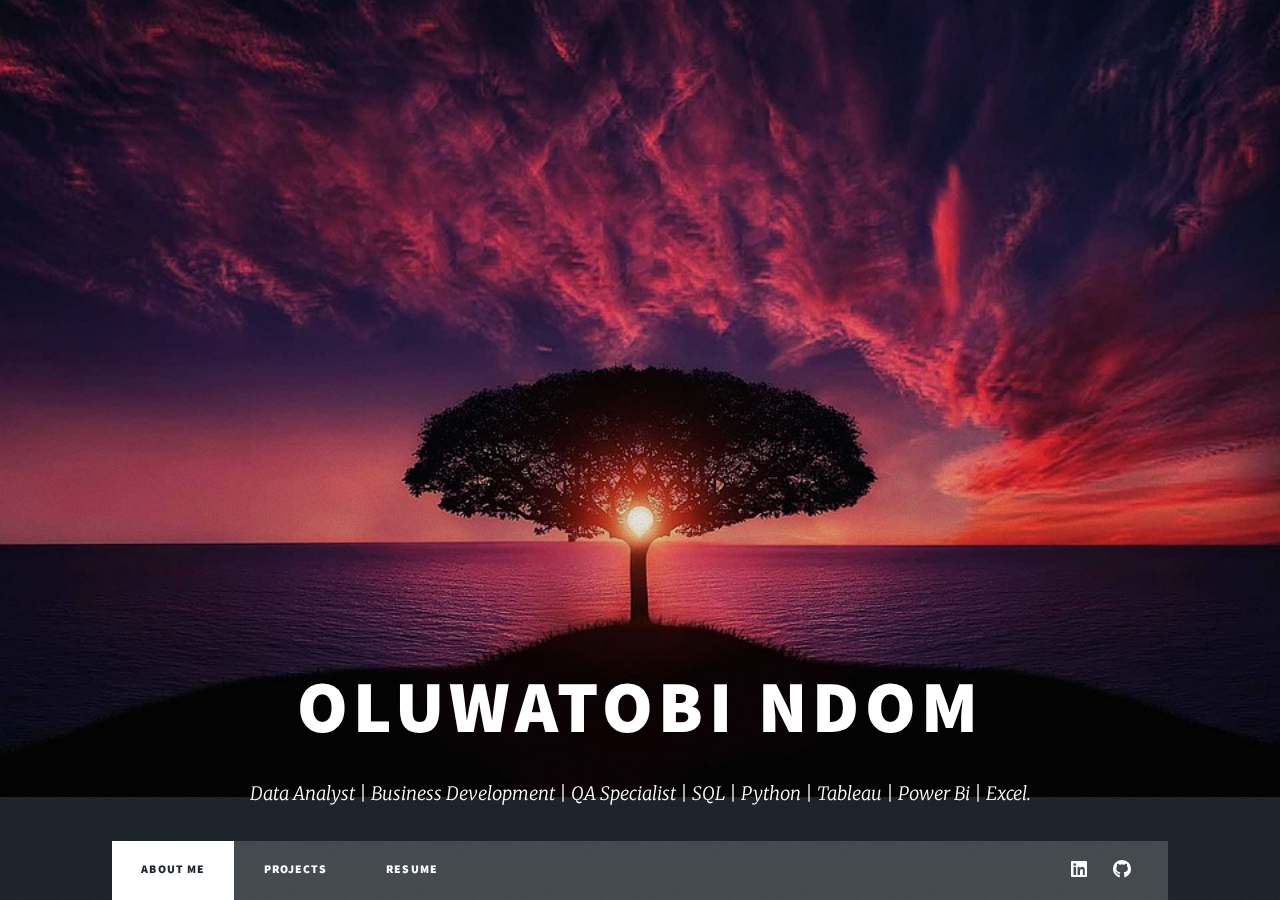
==== commit b9e69d8a: "Update index.html" ====
--- a/index.html
+++ b/index.html
@@ -18,22 +18,13 @@
 						<h1>Oluwatobi Ndom<br />
 						</h1>
 						<p>Data Analyst | Business Development | QA Specialist | SQL | Python | Tableau | Power Bi | Excel.
-						<p>
-								
-						<ul class="actions">
-							<li><a href="#header" class="button icon solid solo fa-arrow-down scrolly">Continue</a></li>
-						</ul>
+						<p>							
 					</div>
-
-				<!-- Header -->
-					<header id="header">
-						<a href="Index.html" class="logo">Oluwatobi Ndom</a>
-					</header>
 
 				<!-- Nav -->
 					<nav id="nav">
 						<ul class="links">
-							<li class="active"><a href="Index.html">About Me</a></li>
+							<li class="active"><a href="aboutme.html">About Me</a></li>
 							<li><a  href="Projects.html">Projects</a></li>
 							<li><a  href="Resume.html">Resume</a></li>
 						
@@ -44,40 +35,9 @@
 		
 						</ul>
 					</nav>
+			</div>
 
-				<!-- Main -->
-				<div id="main">
-
-					<!-- Post -->
-					<section class="banner-area">
-						<div class="container">
-							<div class="row fullscreen align-items-left justify-content-between">
-								<div class="col-lg-10 col-md-10 col-xs-10 banner-right">
-									
-								
-								</div>
-								<div class="col-lg-10 col-md-10 col-xs-10 banner-right align-self-right">
-									<p><span class="image right"><img src="images/BeautyPlus.jpg" alt="" /></span>
-										<h4>I am</h4>
-		
-									<h2 class="mt-10 mb-20">Oluwatobi ndom</h2>
-									<p>
-										A budding analyst, fascinated by data and its inherent power to enlighten and solve problems. Formally trained in social psychology and social research, I have had experience working with large and varied datasets using statistical methods. I have also had theoretical and practical knowledge in questionnaire design and impact assessment
-									</p>
-								</div>
-							</div>
-						</div>
-					</section>
-
-					
-
-						
-								<!-- Post -->
-							<section>
-							<p>I recently expanded my skill set to include data visualization, relational database, database design and management, web scraping, predictive analysis and sentiment analysis, and I am excited to keep learning new methods in a challenging and fast-paced environment. </p>
-							<p>I am particularly fascinated by the impact of data on knowledge acquisition, research and development and so thouroghly enjoy the process of data capturing, preparation, analysis, reporting and management for my data projects using tools such as SQL, Excel, Python, Power Bi and Tableau.</p>
-							</article>
-
+				
 						
 
 				
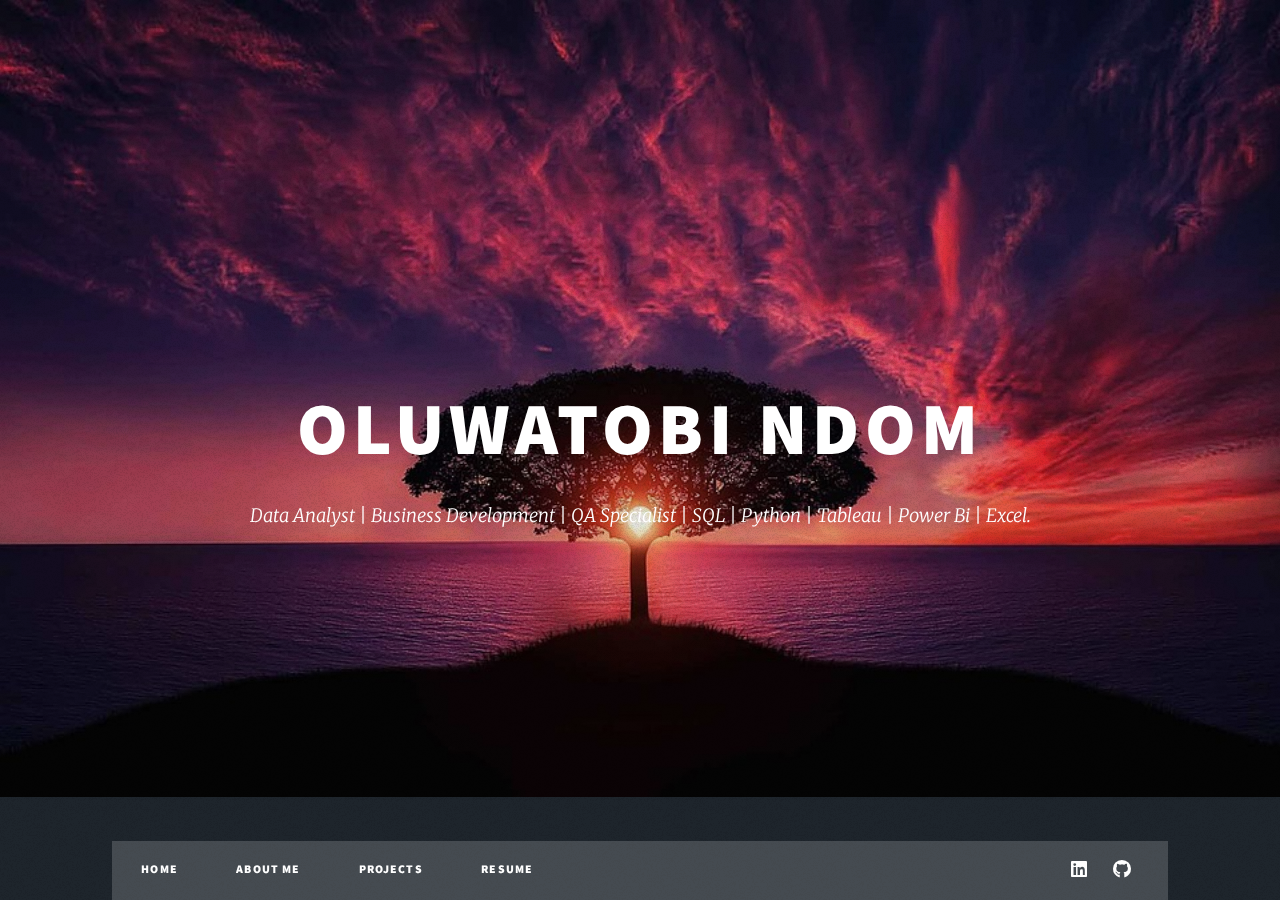
==== commit b7aae8b6: "Update index.html" ====
--- a/index.html
+++ b/index.html
@@ -24,7 +24,8 @@
 				<!-- Nav -->
 					<nav id="nav">
 						<ul class="links">
-							<li class="active"><a href="aboutme.html">About Me</a></li>
+							<li><a href="home.html">Home</a></li>
+							<li><a href="aboutme.html">About Me</a></li>
 							<li><a  href="Projects.html">Projects</a></li>
 							<li><a  href="Resume.html">Resume</a></li>
 						
--- a/assets/css/main.css
+++ b/assets/css/main.css
@@ -3301,7 +3301,7 @@
 		-moz-justify-content: -moz-flex-end;
 		-webkit-justify-content: -webkit-flex-end;
 		-ms-justify-content: -ms-flex-end;
-		justify-content: flex-end;
+		justify-content: center;
 		-moz-transition: opacity 1s ease, -moz-transform 1s ease;
 		-webkit-transition: opacity 1s ease, -webkit-transform 1s ease;
 		-ms-transition: opacity 1s ease, -ms-transform 1s ease;
@@ -4687,4 +4687,4 @@
 			visibility: visible;
 		}
 
-	}+	}
